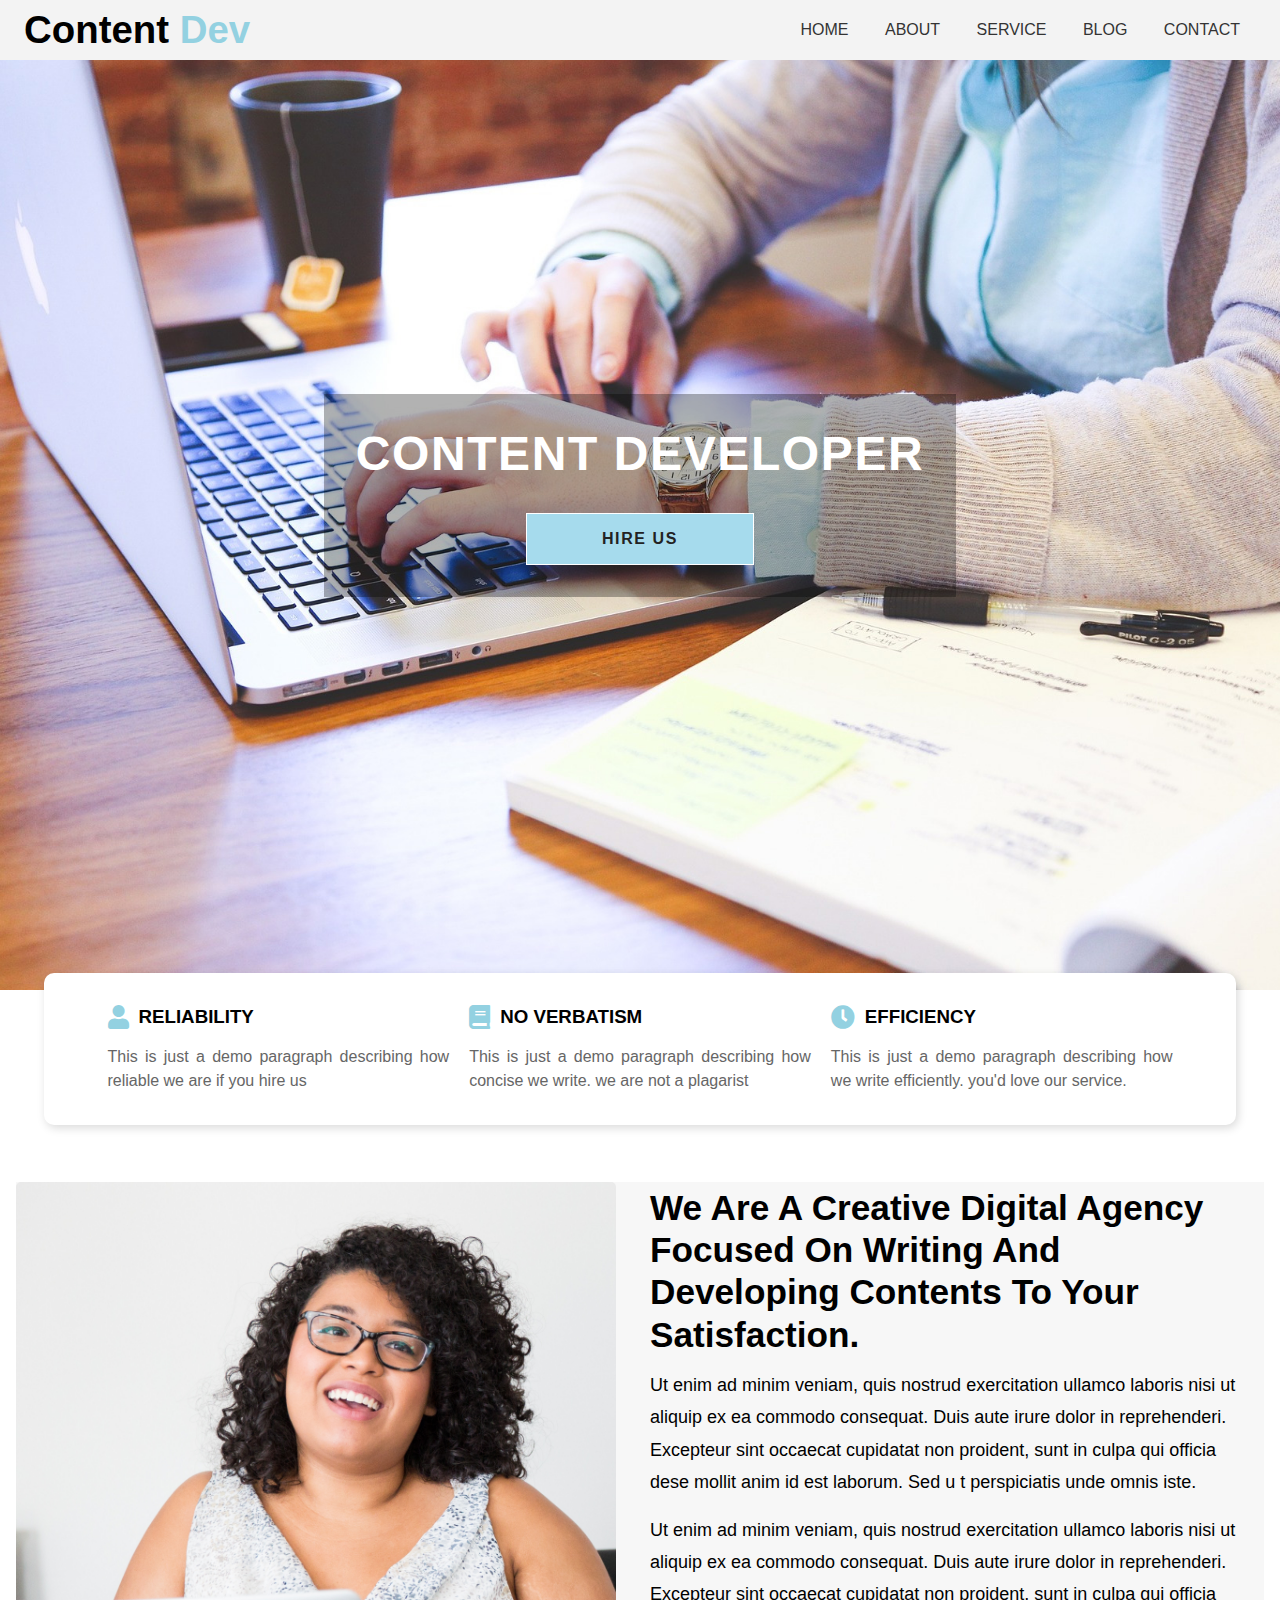
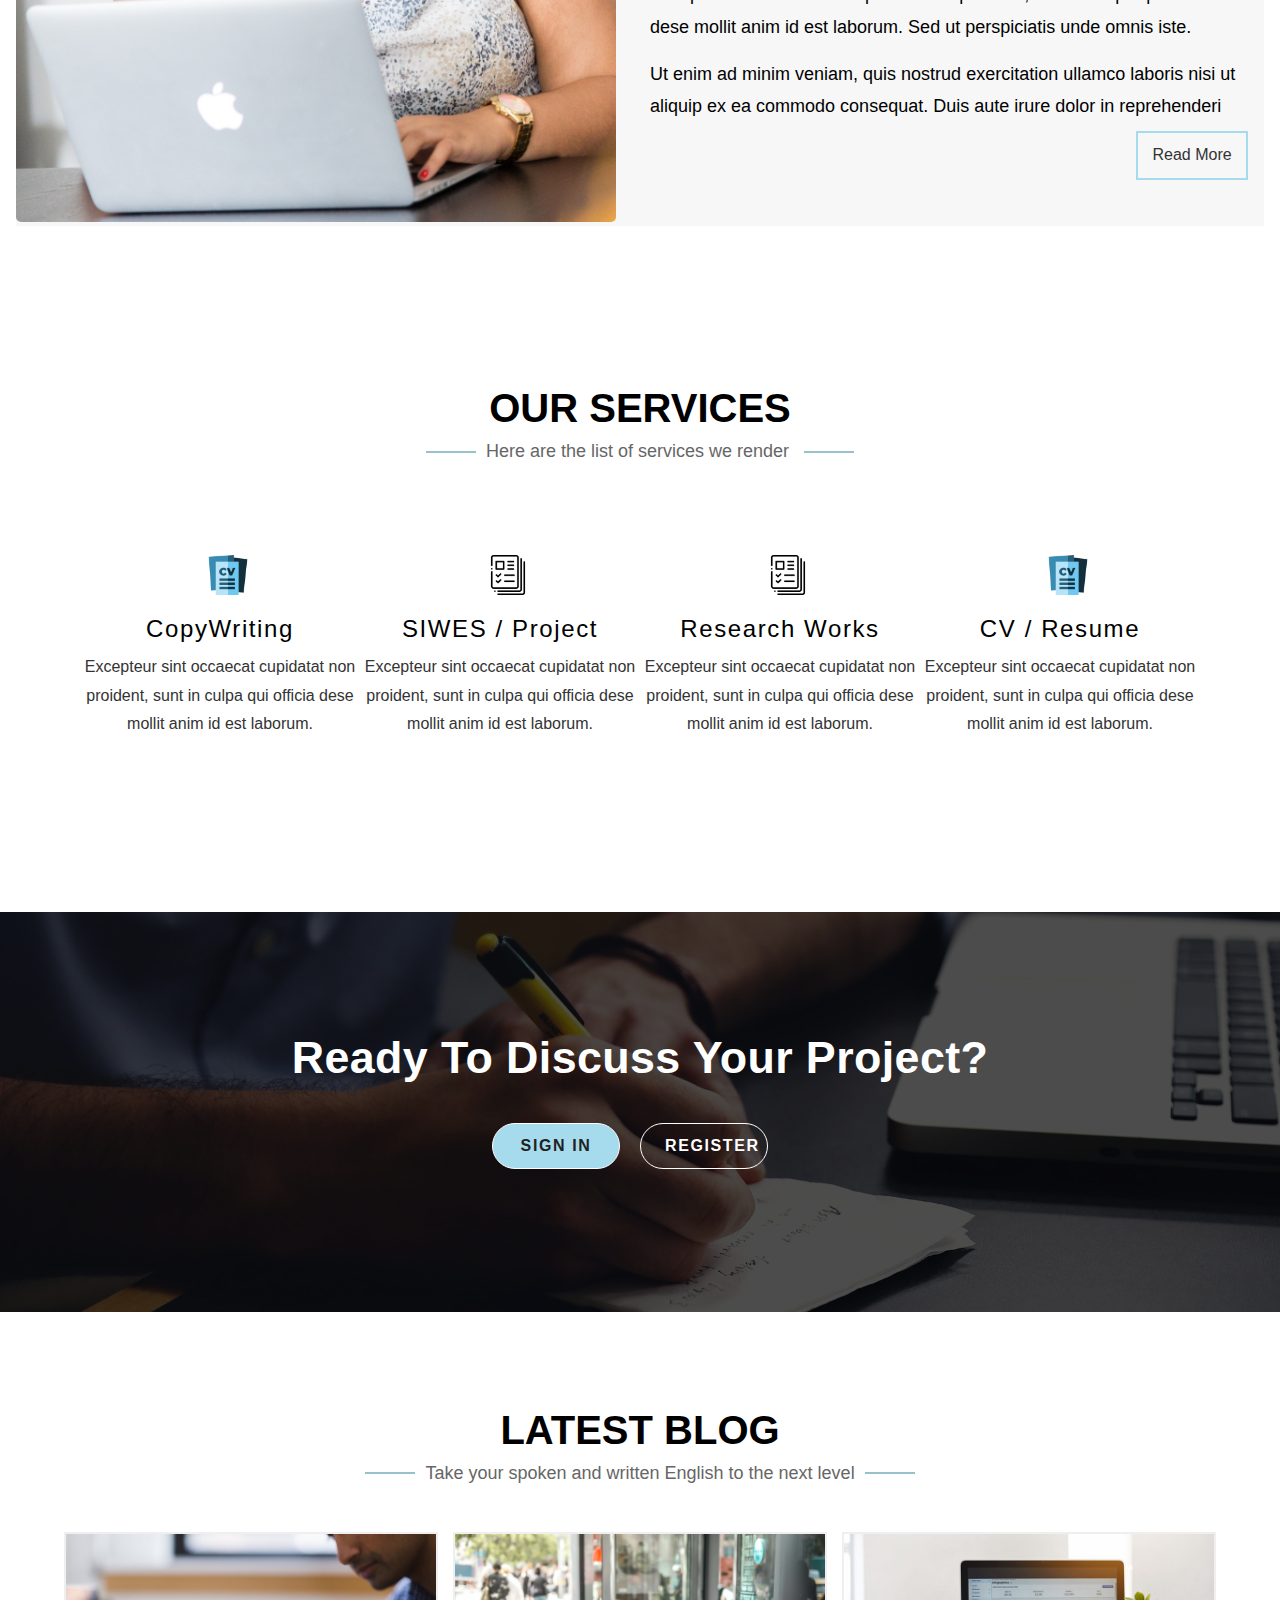
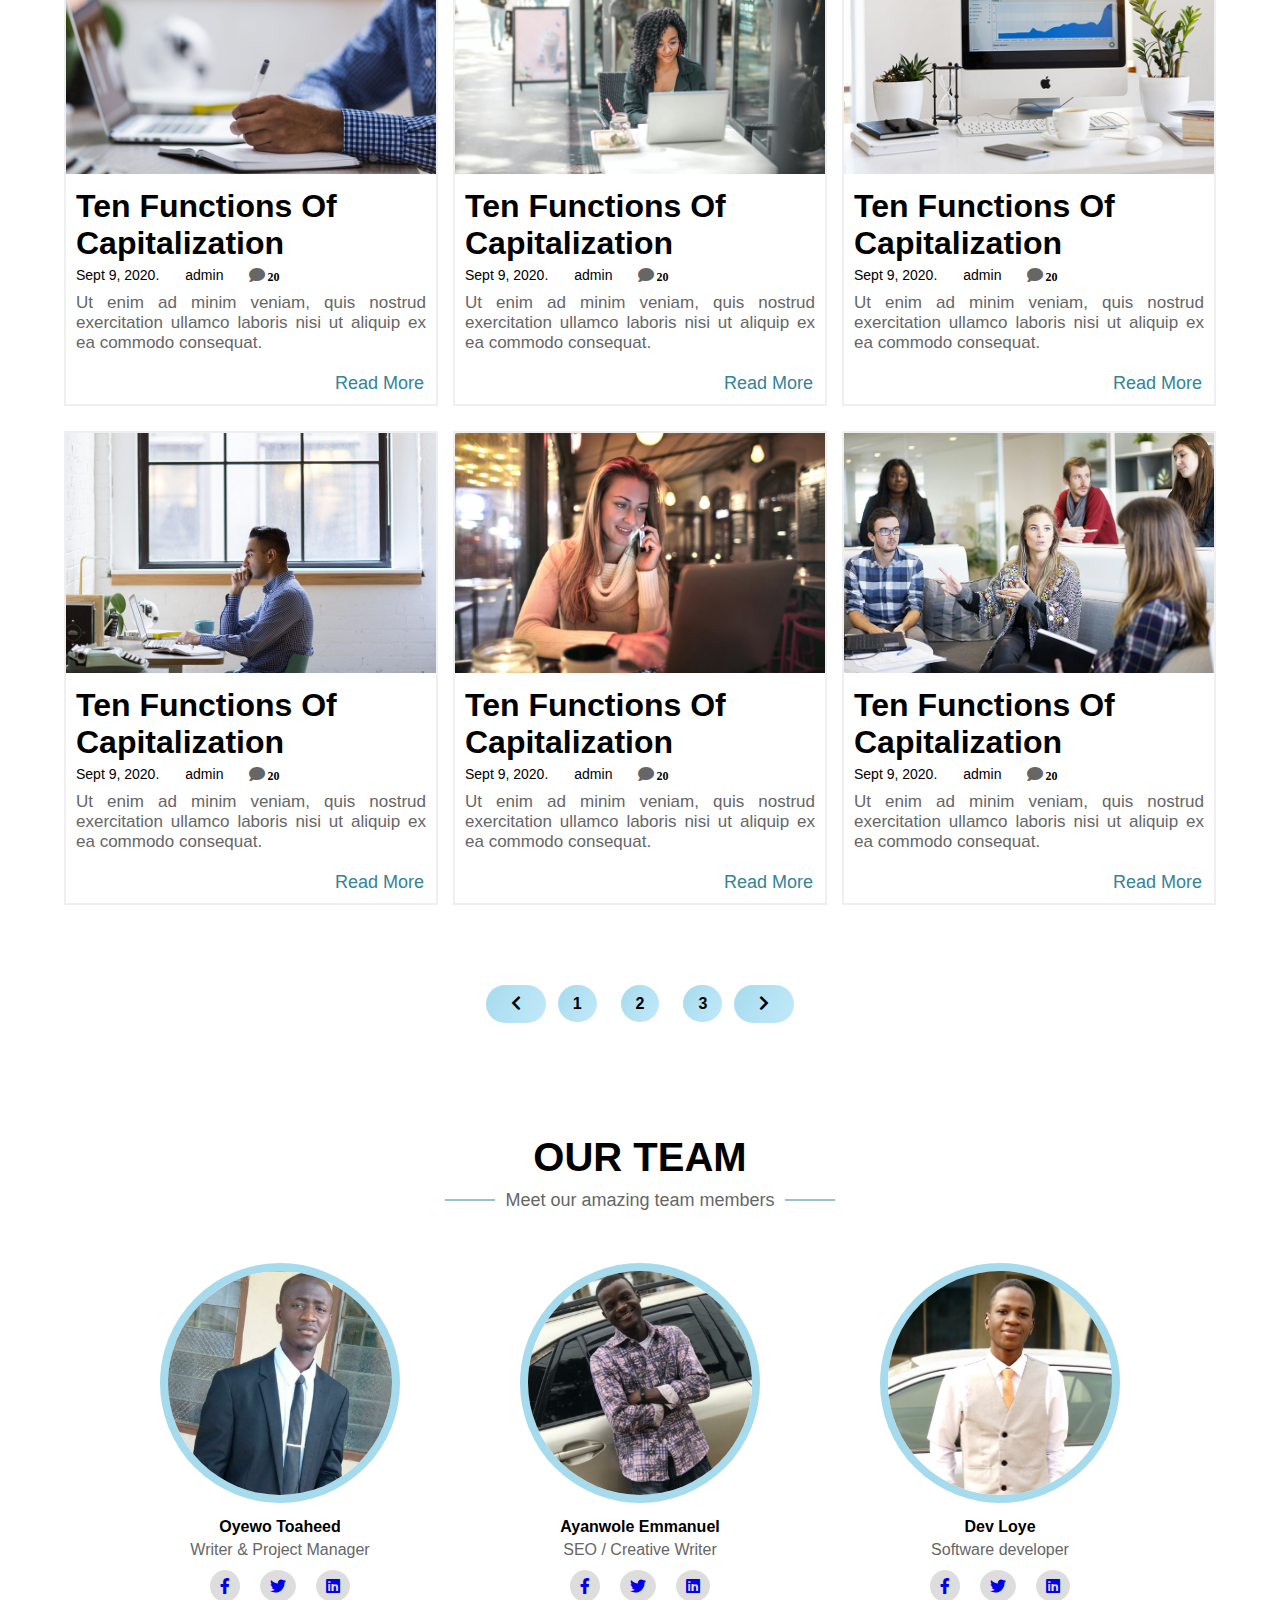
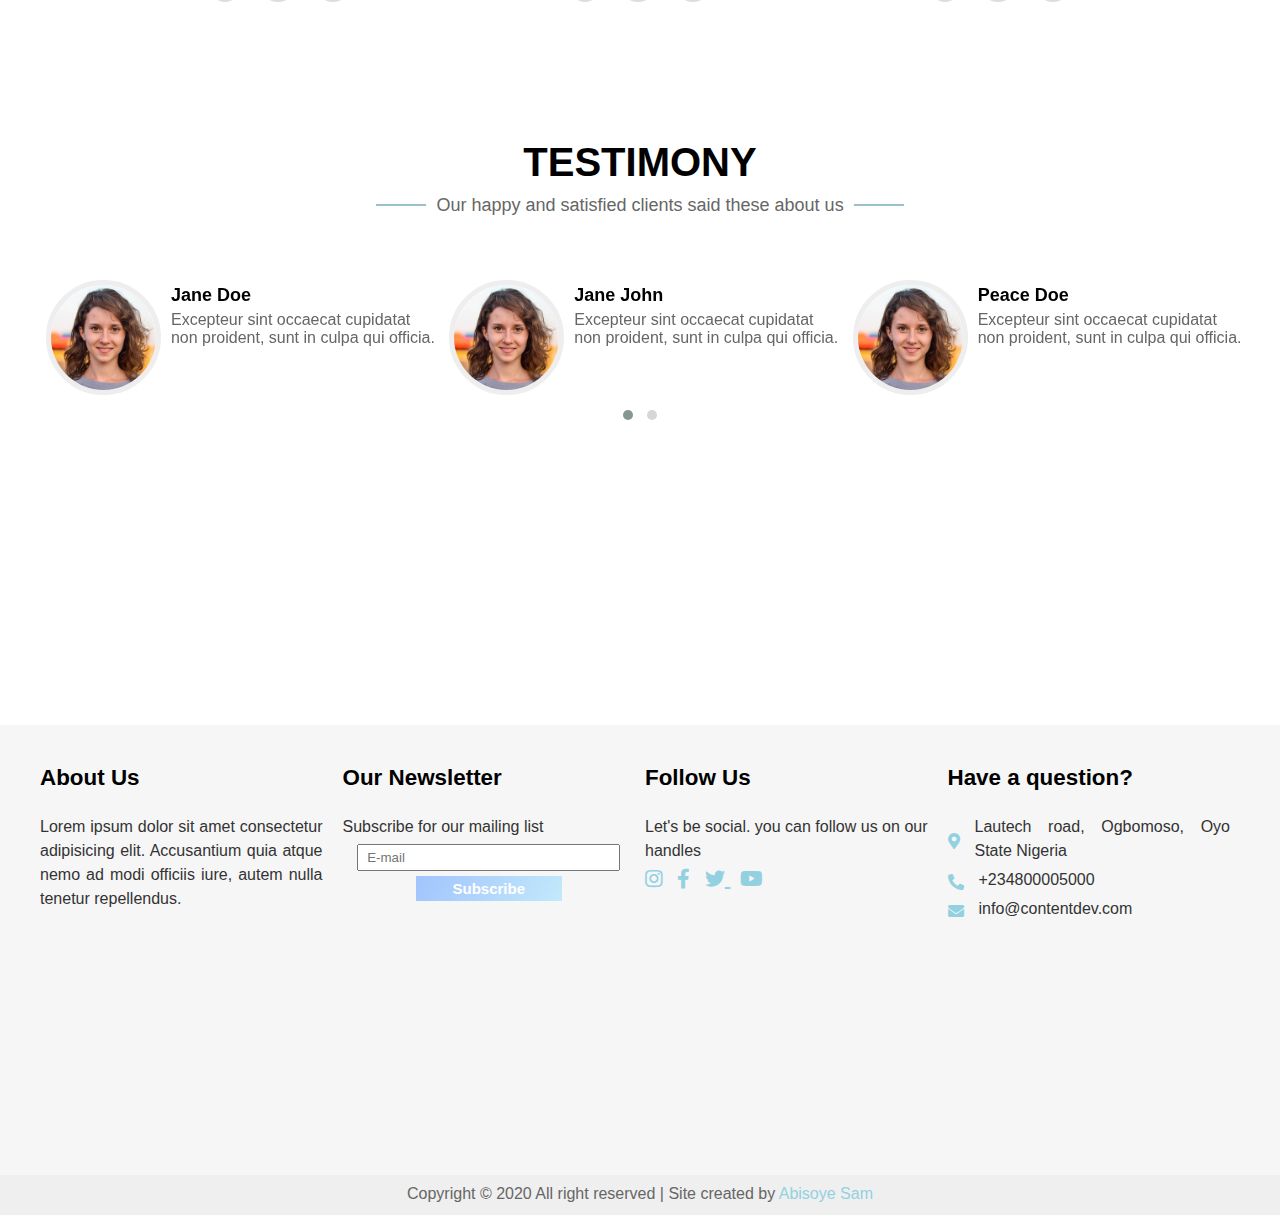
==== index.html @ 4d939073 "initial commit" ====
<!DOCTYPE html>
<html>
<head>
	<!-- meta tags -->
	<meta charset="utf-8">
	<meta name="viewport" content="width=device-width initial-scale=1.0, shrink-to-fit= no"> 
	
	<!-- font awesome -->
	<link rel="stylesheet" type="text/css" href="./css/all.min.css">
  
  <!-- owl carousel -->
  <link rel="stylesheet" href="./css/owl.carousel.min.css">
  <link rel="stylesheet" href="./css/owl.theme.default.min.css">

  <!-- animate on scroll -->
  <link rel="stylesheet" href="./css/aos.css">
	
	<!-- custom css -->
	<link rel="stylesheet" type="text/css" href="./css/style.css">

	<title>Content Dev | We write to your 
    satisfaction</title>
</head>

<body class="app">
  <!-- header -->
  <header class="main-header">
    <!-- Navbar -->
    <nav class="navbar">
      <div class="nav-brand">
        <a href=""><h1>Content <span>Dev</span></h1></a>
      </div>
      <div class="nav-lists">
        <ul>
          <li><a href="index.html">Home</a></li>
          <li><a href="about.html">About</a></li>
          <li><a href="service.html">Service</a></li>
          <li><a href="blog.html">Blog</a></li>
          <li><a href="contact.html">Contact</a></li>
        </ul>
      </div>
      <i class="fas fa-bars"></i>
    </nav>
    <!--Navbar ends --> 
    
    <!-- banner -->
    <div class="hero">
      <div class="banner">
        <h1 class="banner-title">Content 
          Developer</h1>
        <button class="banner-btn">Hire us</button>
      </div>
    </div>
    <!-- banner ends -->
  </header>
  
  <main class="site-main">
    <!-- brief about -->
    <section class="about">
      <div class="rely" id='about'>
        <div class="flex-row">
          <i class="fas fa-user"></i>
          <h3>reliability</h3>
        </div>
        <p>This is just a demo paragraph describing how 
          reliable we are if you hire us</p>
      </div>
      <div class="verbal" id='about'>
        <div class="flex-row">
          <i class="fas fa-book"></i>
          <h3>no verbatism</h3>
        </div>
        <p>This is just a demo paragraph describing how 
          concise we write. we are not a plagarist</p>
      </div>
      <div class="efficient" id='about'>
        <div class="flex-row">
          <i class="fas fa-clock"></i>
          <h3>efficiency</h3>
        </div>
        <p>This is just a demo paragraph describing how 
          we write efficiently. you'd love our service. 
        </p>
      </div>
    </section>
    
    <!-- site introduction -->
    <section class="intro">
      <div class="about-img">
        <img src="./img/lady.jpg" alt="">
      </div>
      <div class="about-us-text">
        <h2>we are a creative digital agency focused on 
          writing and developing contents to your 
          satisfaction.</h2>
        <p>Ut enim ad minim veniam, quis nostrud 
          exercitation ullamco laboris nisi ut aliquip 
          ex ea commodo consequat. Duis aute irure dolor 
          in reprehenderi. Excepteur sint occaecat 
          cupidatat non proident, sunt in culpa qui 
          officia dese mollit anim id est laborum. Sed u
          t perspiciatis unde omnis iste.</p>
        <p>Ut enim ad minim veniam, quis nostrud 
          exercitation ullamco laboris nisi ut aliquip 
          ex ea commodo consequat. Duis aute irure dolor 
          in reprehenderi. Excepteur sint occaecat 
          cupidatat non proident, sunt in culpa qui 
          officia dese mollit anim id est laborum. Sed 
          ut perspiciatis unde omnis iste.</p>
        <p>Ut enim ad minim veniam, quis nostrud 
          exercitation ullamco laboris nisi ut aliquip 
          ex ea commodo consequat. Duis aute irure dolor 
          in reprehenderi </p>
        <a href="#" class="btn">Read 
        More</a>
      </div>
    </section>
    
    <!-- services -->
    <section class="services">
      <div class="service-title">
        <h1>Our Services</h1>
        <p><span class="sub-title">Here are the list of 
          services we render</span></p>
      </div>
      <div class="container">
        <div class="service">
          <img src="./img/cv.png" alt="cv">
          <h3>CopyWriting</h3>
          <p>Excepteur sint occaecat cupidatat non 
            proident, sunt in culpa qui officia dese 
            mollit anim id est laborum.</p>
        </div>
        <div class="service">
          <img src="./img/profiles.png" alt="project">
          <h3>SIWES / Project</h3>
          <p>Excepteur sint occaecat cupidatat non 
            proident, sunt in culpa qui officia dese 
            mollit anim id est laborum.</p>
        </div>
        <div class="service">
          <img src="./img/profiles.png" alt="project">
          <h3>Research Works</h3>
          <p>Excepteur sint occaecat cupidatat non 
            proident, sunt in culpa qui officia dese 
            mollit anim id est laborum.</p>
        </div>
        <div class="service">
          <img src="./img/cv.png" alt="cv">
          <h3>CV / Resume</h3>
          <p>Excepteur sint occaecat cupidatat non 
            proident, sunt in culpa qui officia dese 
            mollit anim id est laborum.</p>
        </div>
      </div>
    </section>
    
    <!-- dashbord -->
    <section class="projects">
      <div class='project'>
        <h1>Ready to discuss your project?</h1>
        <div id="btns">
          <a class="banner-btn" href="#">Sign in</a>
          <a class="banner-btn" href="#">Register</a>
        </div>
      </div>
    </section>
    
     <!-- blog -->
    <section class="blogs">
      <div class="blog-title">
        <h1>Latest Blog</h1>
        <p><span class="sub-title">Take your spoken and 
          written English to the next level</span></p>
      </div>
      <div class="container">
        <div class="blog-post">
          <div class="img-container">
            <img src="./img/blog-2.jpg" alt="blog">
          </div>
          <div class="contents">
            <h1>Ten functions of Capitalization</h1>
            <div class="blog-info">
              <h3>Sept 9, 2020.</h3>
              <h3>admin</h3>
              <i class="fas fa-comment"><span>20</span>
              </i>
            </div>
            <p>Ut enim ad minim veniam, quis nostrud 
              exercitation ullamco laboris nisi ut 
              aliquip ex ea commodo consequat.</p>
            <a href="#">Read More</a>
          </div>
        </div>
        <div class="blog-post">
          <div class="img-container">
            <img src="./img/writer-1.jpg" alt="blog">
          </div>
          <div class="contents">
            <h1>Ten functions of Capitalization</h1>
            <div class="blog-info">
              <h3>Sept 9, 2020.</h3>
              <h3>admin</h3>
              <i class="fas fa-comment"><span>20</span>
              </i>
            </div>
            <p>Ut enim ad minim veniam, quis nostrud 
              exercitation ullamco laboris nisi ut 
              aliquip ex ea commodo consequat.</p>
            <a href="#">Read More</a>
          </div>
        </div>
        <div class="blog-post">
          <div class="img-container">
            <img src="./img/blog-3.jpg" alt="blog">
          </div>
          <div class="contents">
            <h1>Ten functions of Capitalization</h1>
            <div class="blog-info">
              <h3>Sept 9, 2020.</h3>
              <h3>admin</h3>
              <i class="fas fa-comment"><span>20</span>
              </i>
            </div>
            <p>Ut enim ad minim veniam, quis nostrud 
              exercitation ullamco laboris nisi ut 
              aliquip ex ea commodo consequat.</p>
            <a href="#">Read More</a>
          </div>
        </div>
        <div class="blog-post">
          <div class="img-container">
            <img src="./img/blog-1.jpg" alt="blog">
          </div>
          <div class="contents">
            <h1>Ten functions of Capitalization</h1>
            <div class="blog-info">
              <h3>Sept 9, 2020.</h3>
              <h3>admin</h3>
              <i class="fas fa-comment"><span>20</span>
              </i>
            </div>
            <p>Ut enim ad minim veniam, quis nostrud 
              exercitation ullamco laboris nisi ut 
              aliquip ex ea commodo consequat.</p>
            <a href="#">Read More</a>
          </div>
        </div>
        <div class="blog-post">
          <div class="img-container">
            <img src="./img/writer.jpg" alt="blog">   
          </div>
          <div class="contents">
            <h1>Ten functions of Capitalization</h1>
            <div class="blog-info">
              <h3>Sept 9, 2020.</h3>
              <h3>admin</h3>
              <i class="fas fa-comment"><span>20</span>
              </i>
            </div>
            <p>Ut enim ad minim veniam, quis nostrud 
              exercitation ullamco laboris nisi ut 
              aliquip ex ea commodo consequat.</p>
            <a href="#">Read More</a>
          </div>
        </div>
        <div class="blog-post">
          <div class="img-container">
            <img src="./img/blog-4.jpg" alt="blog">
          </div>
          <div class="contents">
            <h1>Ten functions of Capitalization</h1>
            <div class="blog-info">
              <h3>Sept 9, 2020.</h3>
              <h3>admin</h3>
              <i class="fas fa-comment"><span>20</span>
              </i>
            </div>
            <p>Ut enim ad minim veniam, quis nostrud 
              exercitation ullamco laboris nisi ut 
              aliquip ex ea commodo consequat.</p>
            <a href="#">Read More</a>
          </div>
        </div>
      </div>
      <div class="pagination">
        <a href="#"><i class="fas fa-chevron-left"></i>
        </a>
        <ul>
          <li><a href="#" class="pages">1</a></li>
          <li><a href="#" class="pages">2</a></li>
          <li><a href="#" class="pages">3</a></li>
        </ul>
        <a href="#"><i class="fas fa-chevron-right"></i>
        </a>
      </div>
    </section>
    
    <!-- Our team -->
    <section class="teams">
      <div class="team-title">
        <h1>Our team</h1>
        <p><span class="sub-title">Meet our amazing team 
          members </span></p>
      </div>
      <div class="container">
        <div class="team-member">
          <img src="./img/tyy.jpg">
          <h4>Oyewo Toaheed</h4>
          <p>Writer & Project Manager</p>
          <div class="social">
            <a href="#"><i class="fab fa-facebook-f">
              </i></a>
            <a href="#"><i class="fab fa-twitter"></i>
            </a>
            <a href="#"><i class="fab fa-linkedin"></i>
            </a>
          </div>
        </div>
        <div class="team-member">
          <img src="./img/emma.jpg">
          <h4>Ayanwole Emmanuel</h4>
          <p>SEO / Creative Writer</p>
          <div class="social">
            <a href="#"><i class="fab fa-facebook-f">
              </i></a>
            <a href="#"><i class="fab fa-twitter"></i>
            </a>
            <a href="#"><i class="fab fa-linkedin"></i>
            </a>
          </div>
        </div>
        <div class="team-member">
          <img src="./img/loye.jpg">
          <h4>Dev Loye</h4>
          <p>Software developer</p>
          <div class="social">
            <a href="#"><i class="fab fa-facebook-f">
              </i></a>
            <a href="#"><i class="fab fa-twitter"></i>
            </a>
            <a href="#"><i class="fab fa-linkedin"></i>
            </a>
          </div>
        </div>
      </div>
    </section>
    
    <!-- client testimony -->
    <section class="client">
      <div class="testimony-title">
        <h1>Testimony</h1>
        <p><span class="sub-title">Our happy and satisfied clients 
          said these about us</span></p>
      </div>
      <div class="owl-carousel owl-theme container">
        <div class="testimony">
          <img src="./img/1.jpg" alt="client">
          <div class="remark">
            <h5>Jane Doe</h5>
            <p>Excepteur sint occaecat cupidatat non proident, sunt 
              in culpa qui officia.
            </p>
          </div>
        </div>
        <div class="testimony">
          <img src="./img/1.jpg" alt="client">
          <div class="remark">
            <h5>Jane John</h5>
            <p>Excepteur sint occaecat cupidatat non proident, sunt 
              in culpa qui officia.
            </p>
          </div>
        </div>
        <div class="testimony">
          <img src="./img/1.jpg" alt="client">
          <div class="remark">
            <h5>Peace Doe</h5>
            <p>Excepteur sint occaecat cupidatat non proident, sunt 
              in culpa qui officia.
            </p>
          </div>
        </div>
        <div class="testimony">
          <img src="./img/2.jpg" alt="client">
          <div class="remark">
            <h5>John Doe</h5>
            <p>Excepteur sint occaecat cupidatat non proident, sunt 
              in culpa qui officia.
            </p>
          </div>
        </div>
        <div class="testimony">
          <img src="./img/3.jpg" alt="client">
          <div class="remark">
            <h5>Anna Doe</h5>
            <p>Excepteur sint occaecat cupidatat non proident, sunt 
              in culpa qui officia.
            </p>
          </div>
        </div>
      </div>
    </section> 
  </main>
  
   <!-- footer -->
    <footer class="footer">
      <div class="container">
        <div class="about-us">
          <h4>About Us</h4>
          <p>Lorem ipsum dolor sit amet consectetur adipisicing 
            elit. Accusantium quia atque nemo ad modi officiis iure, 
            autem nulla tenetur repellendus.</p>
        </div>
        <div class="newsletter">
          <h4>Our Newsletter</h4>
          <p>Subscribe for our mailing list</p>
          <div class="form-group">
            <input type="email" placeholder="E-mail">
            <input type="submit" value="subscribe">
          </div>
        </div>
        <div class="follow">
          <h4>Follow Us</h4>
          <p>Let's be social. you can follow us on our handles</p>
          <div class="social-icons">
            <a href="#"><i class="fab fa-instagram">
              </i></a>
            <a href="#"><i class="fab fa-facebook-f">
              </i></a>
            <a href="#"><i class="fab fa-twitter"></i>
            </a>
            <a href="#"><i class="fab fa-youtube">
              </i></a>
          </div>
        </div>
        <div class="contact">
          <h4>Have a question?</h4>
          <div class="address">
            <i class="fas fa-map-marker-alt"></i>
            <p>Lautech road, Ogbomoso, Oyo State Nigeria</p>
          </div>
          <div class="address">
            <i class="fas fa-phone-alt"></i>
            <p>+234800005000</p>
          </div>
          <div class="address">
            <i class="fas fa-envelope"></i>
            <p>info@contentdev.com</p>
          </div>
        </div>
      </div>
      <div class="footer-note">
        <p>Copyright &copy 2020 All right reserved | Site created by 
          <a href="#">Abisoye Sam</a></p>
      </div>
    </footer>
  
  <!-- Jquery Library file -->
   <script src="./js/Jquery3.4.1.min.js"></script>
  
  <!-- carousel js -->
  <script src="./js/owl.carousel.min.js"></script>
  
  <!-- AOS js -->
   <script src="./js/aos.js"></script>
  
	<!-- custom js -->
  <script src='./js/main.js'></script>
</body>
</html>
---- css/style.css ----
/*import fonts*/
@import url("./fonts.css");
  
* {
  padding: 0;
  margin: 0;
  box-sizing: border-box;
}

body {
  font-family: Lato, sans-serif;
  overflow-x: hidden;
}

/* hide scroll bar for chrome, opera, safari */
.app::-webkit-scrollbar {
  display: none;
}

/* hide scroll bar for IE Edge and Firefox */
.app {
  scrollbar-width: none;
}

/* navigation */
.navbar {
  position: fixed;
  top: 0;
  display: flex;
  justify-content: space-between;
  align-items: center;
  height: 60px;
  width: 100%;
  background: #f3f3f3;
  z-index: 99;
}

.navbar .nav-brand {
  padding-left: 1.5rem;
  font-size: 1.2rem;
}

.navbar .nav-brand a {
  color: inherit;
  text-decoration: none;
}

.navbar .nav-brand span {
  color: #93d1e1;
}

.navbar .nav-lists {
  padding-right: 1.5rem
}

.navbar .nav-lists li {
  display: inline-flex;
  color: #666;
}

.navbar .nav-lists a {
  display: inline-block;
  color: #333;
  text-decoration: none;
  padding: 10px 16px;
  text-transform: uppercase;
  font-weight: 500;
  transition: all .2s .09s linear;
}

.navbar .nav-lists a:hover {
  padding-bottom: 3px;
  border-bottom: 3px solid #93d1e1;
  color: #000;
}

.fa-bars {
  display: none;
}

@media (min-width: 320px) and (max-width: 768px) {
  .nav-lists {
    display: none;
  }
  .fa-bars {
    display: flex;
    padding-right: 1.2rem;
    font-size: 1.5rem;
    cursor: pointer;
  }
}
/* banner */
.hero {
  display: flex;
  width: 100vw;
  height: 110vh;
  background: url('../img/about-1.jpg') no-repeat center 
    center/cover;
  justify-content: center;
  align-items: center;
  position: relative;
}

.banner {
  display: flex;
  flex-direction: column;
  align-items: center;
  text-align: center;
  background: rgba(0,0,0,0.3);
  color: #fff;
  padding: 2rem
}

.banner-title{
  text-transform: uppercase;
  font-size: 3rem;
  font-weight: bolder;
  letter-spacing: 0.1rem;
  margin-bottom: 2rem;
}

.banner-btn {
  padding: 1rem 3rem;
  text-transform: uppercase;
  font-size: 1rem;
  font-weight: 600;
  letter-spacing: 0.1rem;
  background: #a6dbed;
  color: #222;
  border: 1px solid #fff;
  outline: none;
  transition: all .3s linear;
  cursor: pointer;
  width: 40%;
}

.banner-btn:hover {
  background: transparent;
  color: #fff;
  border: 1px solid #fff;
}

@media (max-width: 600px) {
  .hero {
    height: 90vh;
  }

  .banner-title {
    font-size: 2rem;
  }

  .banner-btn {
    padding: .8rem 1rem;
    font-size: .8rem;
  }
}

/* about */
.site-main .about {
  display: grid;
  grid-template-columns: repeat(3, 1fr);
  grid-gap: 20px;
  place-items: center;
  background: #fff;
  padding: 2rem 5vw;
  position: absolute;
  bottom: -25%;
  border-radius: 10px;
  margin: 0 3.4vw;
  box-shadow: 2px 3px 10px rgba(0,0,0,0.15);
}

.about .flex-row {
  display: flex;
  flex-wrap: wrap;
  align-items: center;
  margin-bottom: 1rem;
  text-transform: uppercase;
}

.about .flex-row > i {
  font-size: 1.5rem;
  margin-right: 10px;
  color: #93d1e1;
}

.about p {
  color: #666;
  line-height: 1.5;
  text-align: justify;
}

@media (max-width: 600px) {
  .site-main .about {
    grid-template-columns: 1fr;
    bottom: -45%;
  }

  .about #about {
    padding-bottom: 5px;
    border-bottom: 1px solid #ddd;
  }

  .about #about:last-child  {
    border: none;
  }

  .flex-row {
    justify-content: center;
  }

  .flex-row h3 {
    font-size: 14px;
  }

  .flex-row i {
    display: none;
  }
}

/* introduction */
.site-main .intro {
  display: grid;
  grid-template-columns: repeat(2, 1fr);
  grid-gap: 10px;
  margin: 0 1rem;
  margin-top: 12rem;
  background: #f7f7f7;
}

.intro .about-img img {
  width: 97%;
  height: 640px;
  object-fit: cover;
  border-radius: 5px;
}

.intro .about-us-text {
  line-height: 1.8;
  margin: 0;
  padding: 0;
}

.intro .about-us-text h2 {
  font-size: 2.2rem;
  text-transform: capitalize;
  line-height: 1.2;
  font-weight: bold;
  text-align: left;
  margin-bottom: 8px;
  padding: 5px;
}

.intro .about-us-text p {
  font-size: 18px;
  margin-bottom: 15px;
  padding: 0 5px;
}

.intro a {
  text-decoration: none;
  color: #333;
}

.intro .btn {
  padding: .5rem .9rem;
  border: 2px solid #a6dbed;
  position: absolute;
  bottom: -55rem;
  right: 2rem;
  transition: .3s ease;
}

.intro .btn:hover {
  color: #fff;
  background: #a6dbed;
  box-shadow: 1px 4px 10px rgba(0,0,0, 0.3);
  border: 2px solid #f2f2f241;
}

@media (max-width: 600px) {
  .site-main .intro {
    grid-template-columns: 1fr;
    margin-top: 30rem;
  }

  .intro .about-img img {
    width: 100%;
    border-radius: 10px;
  }

  .intro .about-us-text{
    padding-bottom: 2rem;
  }

  .intro .about-us-text h2 {
    font-size: 1.5rem;
  }
  
  .intro .about-us-text p {
    font-size: 15px;
  }

  .intro .btn {
    bottom: -212%;
    padding: .3rem .8rem;
  }
}

/* services */
.service-title {
  display: flex;
  flex-direction: column;
  justify-content: center;
  align-items: center;
  margin-top: 10rem;
}

.service-title > h1 {
  font-size: 2.5rem;
  text-transform: uppercase;
  margin-bottom: 10px;
}

.service-title > p {
  font-size: 18px;
  color: #666;
  position: relative;
  padding-right: 5px;
  margin-bottom: 2rem;
}

.service-title .sub-title:before {
  content: '';
  width: 50px;
  height: 1px;
  background: #348396;
  position: absolute;
  transform: translateY(-50%);
  left: -60px;
  top: 50%;
}

.service-title .sub-title:after {
  content: '';
  width: 50px;
  height: 1px;
  background: #348396;
  position: absolute;
  transform: translateY(-50%);
  right: -60px;
  top: 50%;
}

.services .container {
  display: flex;
  padding: .8rem 5rem;
  margin-top: 3rem;
}

.services .container > .service img {
  justify-items: center;
  width: 40px;
  height: 40px;
  margin-left: 8rem;
  margin-bottom: 1rem;
}

.services .container > .service h3 {
  font-weight: 500;
  text-align: center;
  margin-bottom: 10px;
  text-transform: capitalize;
  font-size: 24px;
  letter-spacing: 0.1rem
}

.services .container > .service p {
  text-align: center;
  color: #333;
  line-height: 1.8;
  margin-bottom: 10rem;
}

/* projects */
.projects {
  background:#000 url('../img/hero.jpg') center center/cover;
  width: 100%;
  height: 400px;
  margin-bottom: 3rem;
}

.projects .project {
  background-color: rgba(0,0,0, 0.7);
  height: 100%;
}

.project h1 {
  color: #fff;
  font-size: 2.8rem;
  font-weight: bold;
  text-align: center;
  text-transform: capitalize;
  letter-spacing: 0.4px;
  transform: translateY(120px)
}

.project a {
  text-decoration: none;
}

.project > div {
  display: flex;
  justify-content: center;
}

.project > div a:nth-child(even) {
  background: transparent;
  color: #fff;
}

.project .banner-btn {
  display: inline-block;
  border-radius: 999px;
  border: 1.5px solid #fff;
  margin-right: 20px;
  padding: .8rem 1.5rem;
  transform: translateY(160px);
  width: 10%;
  text-align: center;
}

/* blog */
.blog-title {
  display: flex;
  flex-direction: column;
  justify-content: center;
  align-items: center;
  margin-top: 6rem;
}

.blog-title > h1 {
  font-size: 2.5rem;
  text-transform: uppercase;
  margin-bottom: 10px;
}

.blog-title > p {
  font-size: 18px;
  color: #666;
  position: relative;
  margin-bottom: 2rem;
}

.blog-title .sub-title:before {
  content: '';
  width: 50px;
  height: 1px;
  background: #348396;
  position: absolute;
  transform: translateY(-50%);
  left: -60px;
  top: 50%;
}

.blog-title .sub-title:after {
  content: '';
  width: 50px;
  height: 1px;
  background: #348396;
  position: absolute;
  transform: translateY(-50%);
  right: -60px;
  top: 50%;
}

.blogs .container {
  display: grid;
  grid-template-columns: repeat(3, 1fr);
  grid-gap: 25px 15px;
  padding: 1rem 4rem;
}

.blogs .container .blog-post {
  height: 100%;
  width: 100%;
  border: 2px solid #efefef;
  transition: box-shadow .3s linear;
}

.blogs .container .blog-post:hover {
  box-shadow: 3px 5px 15px 6px rgba(0,0,0,0.15);
}

.blogs .container .img-container {
  width: 100%;
  overflow: hidden;
}

.container .blog-post img {
  height: 240px;
  width: 100%;
  object-fit: cover;
  transition: transform .5s ease;
  transform: scale(1)
}

.container .blog-post img:hover {
  cursor: pointer;
  transform: scale(1.2);
}

.container .blog-post > .contents {
  padding: 10px;
}

.container .blog-post > .contents h1 {
  font-weight: 600;
  padding-bottom: 5px;
  text-transform: capitalize
}

.container .blog-post > .contents h1:hover {
  color: #348396;
  cursor: pointer
}

.container .blog-post > .contents .blog-info {
  display: flex;
  align-items: center
}

.container .blog-post > .contents .blog-info h3 {
  font-weight: normal;
  margin-right: 26px;
  font-size: 14px;
}
.container .blog-post > .contents i {
  color: #666;
}

.container .blog-post > .contents i span {
  font-size: 12px;
  color: #000;
  padding-left: 2px;
}

.container .blog-post > .contents p {
  padding: 10px 0;
  color: #666;
  text-align: justify;
  font-size: 17px
}

.container .blog-post > .contents a {
  float: right;
  padding: 10px 2px;
  padding-bottom: 10px;
  text-decoration: none;
  color: #348396;
  font-size: 18px;
}

.container .blog-post > .contents a:hover {
 text-decoration: underline;
}

.pagination {
  display: flex;
  justify-content: center;
  align-items: center;
  margin: 4rem 0
}

.pagination ul {
  display: flex;
}

.pagination li {
  margin: 0 12px;
  list-style: none;
}

.pagination a {
  color: #000;
  font-weight: bold;
  text-decoration: none;
  padding: 10px 15px;
  background: linear-gradient(120deg, #a6dbed 0%, #c2e9fb 100%);
  border-radius: 999px;
}

.pagination a:hover {
  color: #fff;
  box-shadow: 3px 3px 5px rgba(0,0,0, 0.2);
}

.pagination a > i {
  margin: 0 10px;
}

/* our team */
.team-title {
  display: flex;
  flex-direction: column;
  justify-content: center;
  align-items: center;
  margin-top: 7rem;
}

.team-title > h1 {
  font-size: 2.5rem;
  text-transform: uppercase;
  margin-bottom: 10px;
}

.team-title > p {
  font-size: 18px;
  color: #666;
  position: relative;
  margin-bottom: 2rem;
}

.team-title .sub-title:before {
  content: '';
  width: 50px;
  height: 1px;
  background: #348396;
  position: absolute;
  transform: translateY(-50%);
  left: -60px;
  top: 50%;
}

.team-title .sub-title:after {
  content: '';
  width: 50px;
  height: 1px;
  background: #348396;
  position: absolute;
  transform: translateY(-50%);
  right: -60px;
  top: 50%;
}

.teams > .container {
  display: flex;
  justify-content: center;
  width: 100%;
  margin-bottom: 3rem;
}

.teams > .container .team-member{
  display: flex;
  flex-direction: column;
  justify-content: space-evenly;
  padding: 20px 60px;
}

.teams > .container .team-member img {
  width: 240px;
  height: 240px;
  border-radius: 50%;
  border: 8px solid #a6dbed; 
}

.teams > .container .team-member h4 {
  text-align: center;
  padding: 5px;
  margin-top: 10px;
}

.teams > .container .team-member p{
  text-align: center;
  color: #666;
  padding-bottom: 5px;
}

.teams > .container .team-member .social {
  display: flex;
  justify-content: center;
}

.teams > .container .team-member .social a {
  padding: 6px 10px;
}

.teams .container .team-member i {
  background: #ddd;
  padding: 8px 10px;
  border-radius: 50%;
}

.teams .container .team-member i:hover {
  color: #fff;
}

/* client testimony */
section.client {
  height: 65vh;
}

.testimony-title {
  display: flex;
  flex-direction: column;
  justify-content: center;
  align-items: center;
  margin-top: 7rem;
  margin-bottom: 2rem;
}

.testimony-title > h1 {
  font-size: 2.5rem;
  text-transform: uppercase;
  margin-bottom: 10px;
}

.testimony-title > p {
  font-size: 18px;
  color: #666;
  position: relative;
  margin-bottom: 2rem;
}

.testimony-title .sub-title:before {
  content: '';
  width: 50px;
  height: 1px;
  background: #348396;
  position: absolute;
  transform: translateY(-50%);
  left: -60px;
  top: 50%;
}

.testimony-title .sub-title:after {
  content: '';
  width: 50px;
  height: 1px;
  background: #348396;
  position: absolute;
  transform: translateY(-50%);
  right: -60px;
  top: 50%;
}

.client .container {
  max-width: 1200px;
  margin: .5rem auto;
  margin-bottom: 7rem;
}

.testimony {
  display: grid;
  grid-template-columns: 30% 70%;
  grid-gap: 10px;
  margin: 0 5px;
}

.testimony > img {
  height: 120px
  width: 50%;
  border: 5px solid #eee;
  border-radius: 70%
}

.testimony .remark {
  padding-top: 5px;
}

.testimony .remark h5 {
  font-size: 18px;
  margin-bottom: 5px;
}

.testimony .remark p {
  color: #666;
  text-align: left;
}

/* footer */
.footer .container {
  background-color: #f6f6f6;
  height: 50vh;
  display: grid;
  grid-template-columns: repeat(4, 1fr);
  grid-gap: 10px;
  padding: 2.5rem;
}

.footer .container h4 {
  margin-bottom: 1.5rem;
  font-size: 1.4em;
}

.footer .container p {
  line-height: 1.5;
  color: #333;
  text-align: justify;
  margin-bottom: 5px;
  padding-right: 10px;
}

.footer .container input {
  display: flex;
  justify-self: center;
  align-items: center;
  padding: 4px 8px;
  margin-bottom: 5px;
  width: 90%
}

.footer .container input[type="submit"] {
  text-transform: capitalize;
  font-size: 15px;
  font-weight: bold;
  color: #fff;
  background: linear-gradient(120deg, #a1c4fd 0%, #c2e9fb 100%);
  border: none;
  outline: none;
  cursor: pointer;
  width: 50%;
}

.footer .container .address {
  display: flex;
  align-items: center;
  color: #888
}

.footer .container .address i {
  color: #93d1e1;
  margin-right: 15px;
  align-self: center;
}

.footer .container .social-icons a {
  color: #93d1e1;
  padding: 6px 0;
  padding-right: 10px;
  font-size: 1.25em;
}

.footer .container .social-icons a:hover {
  color: #051441;
}

.footer .footer-note {
  background: #efefef;
  height: 40px;
}

.footer .footer-note p {
  text-align: center;
  padding: 10px;
  color: #666;
}

.footer .footer-note a {
  text-decoration: none;
  color: #93d1e1;
}

.footer .footer-note a:hover {
  color: #000;
}
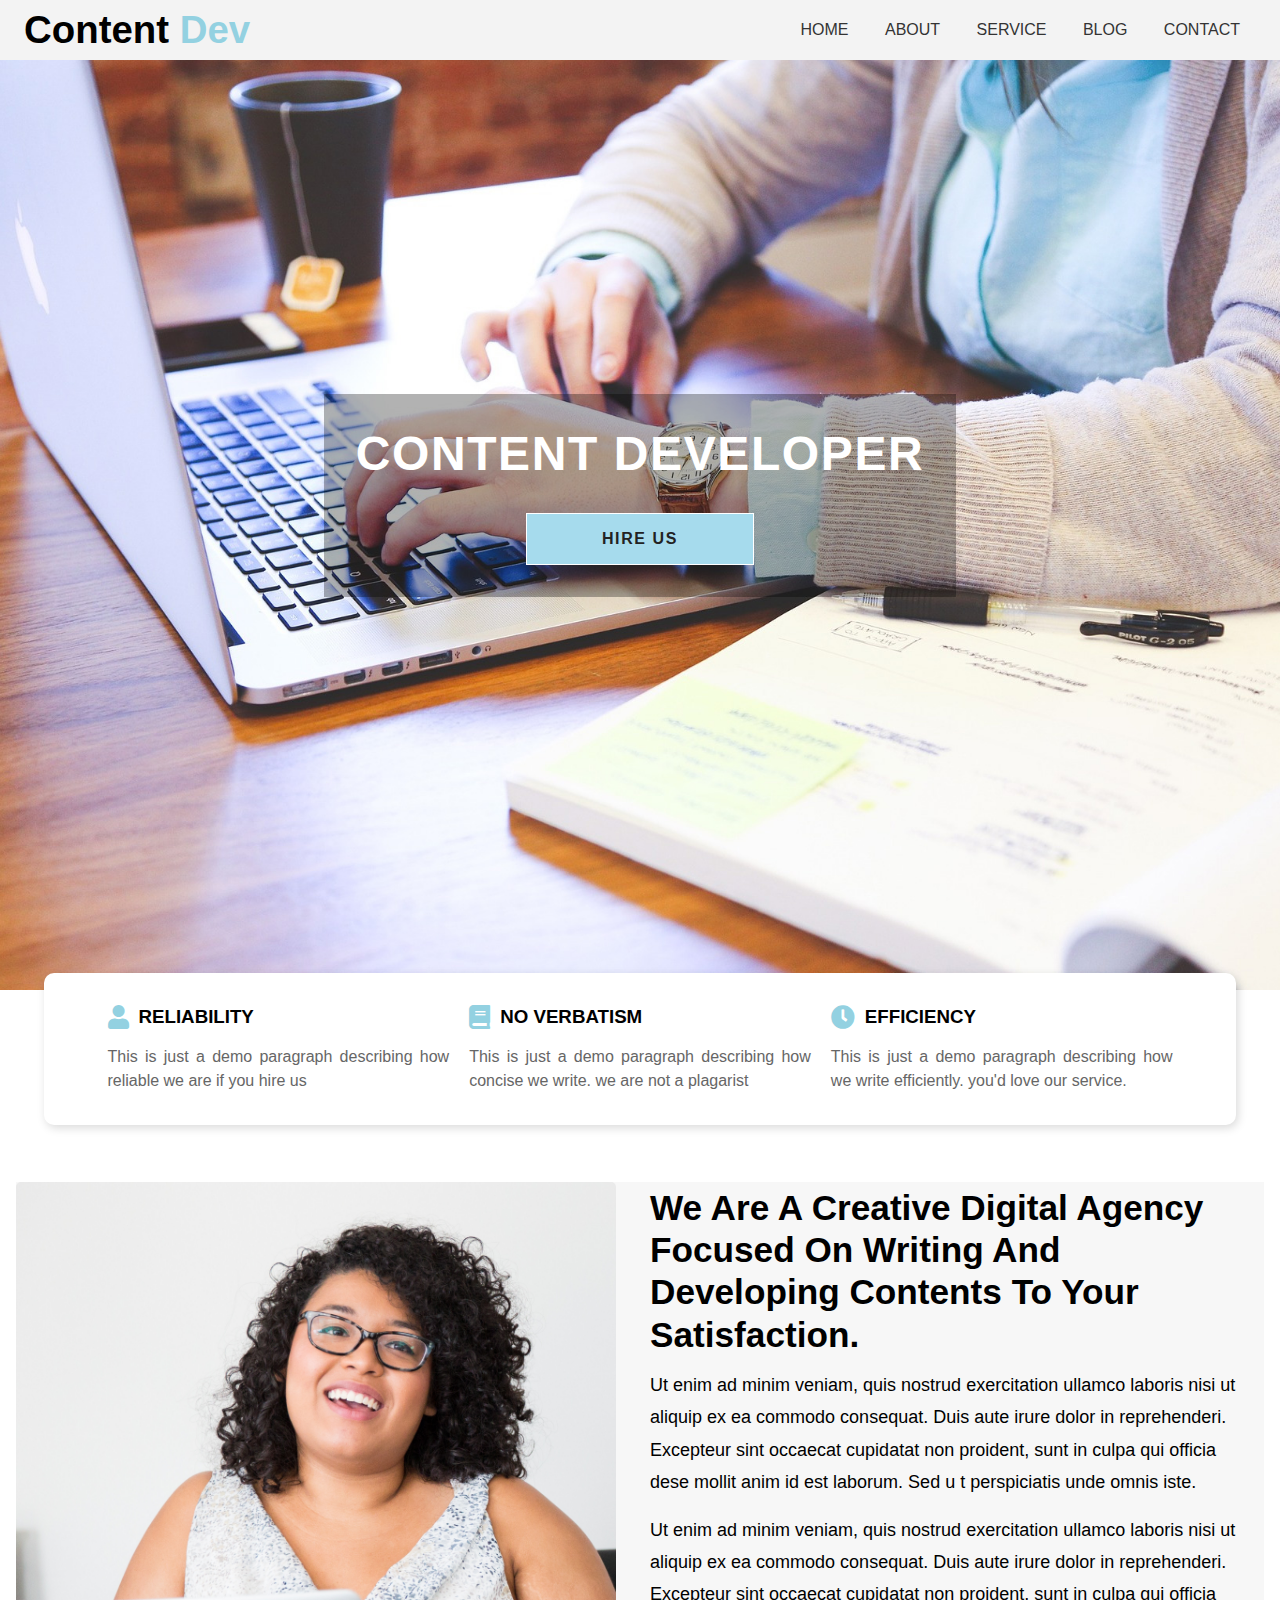
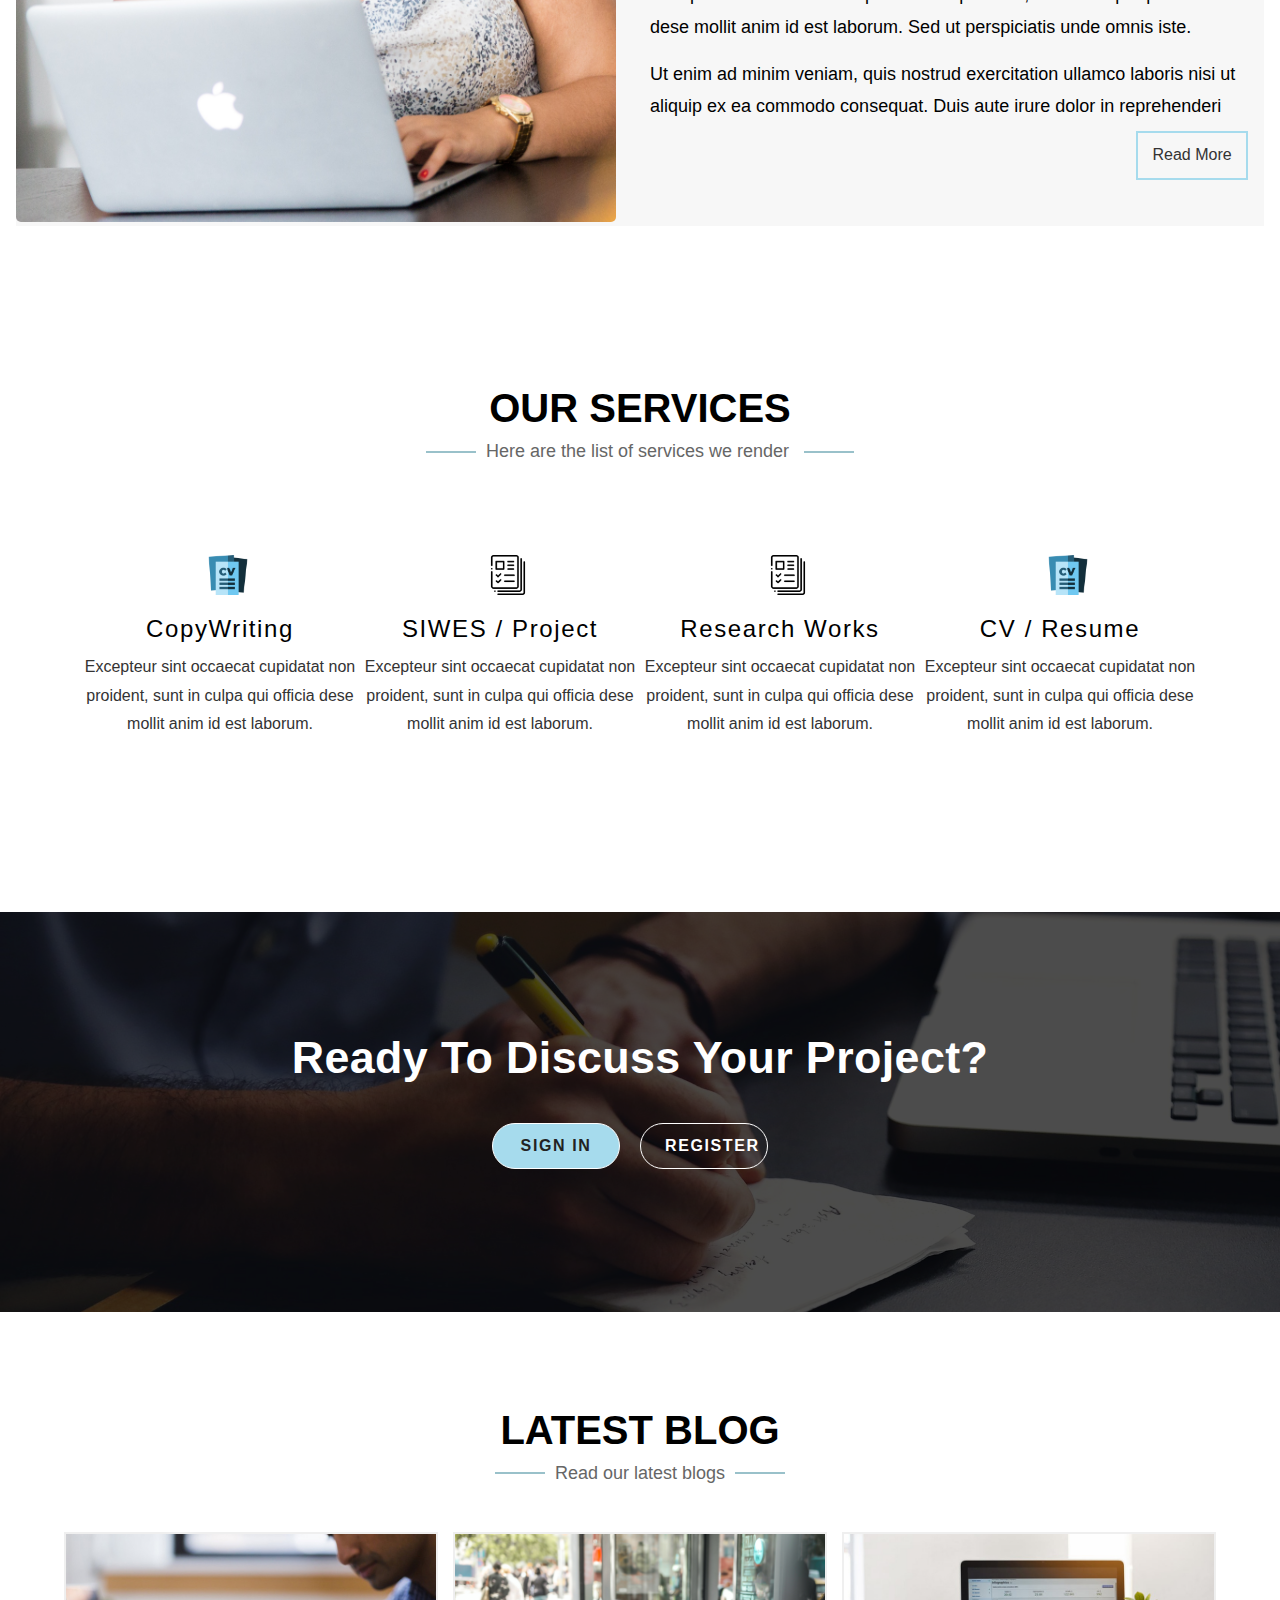
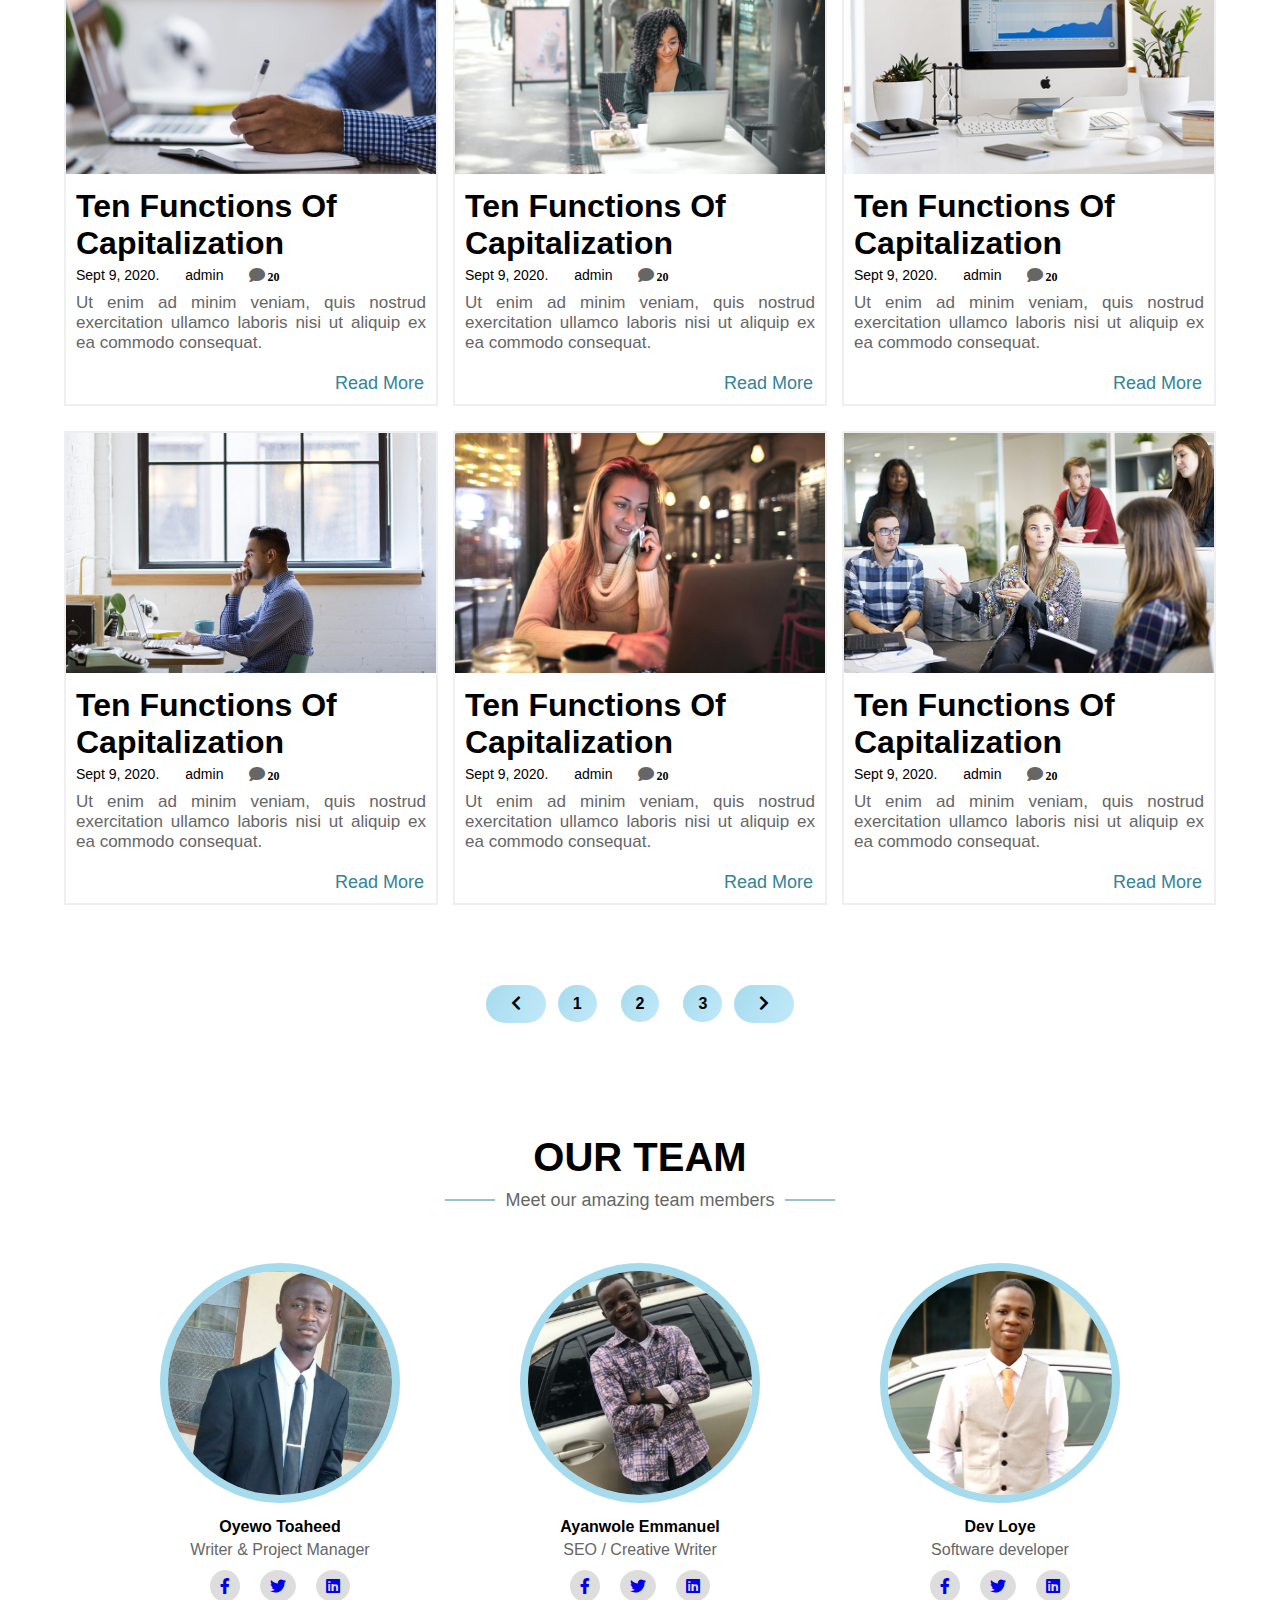
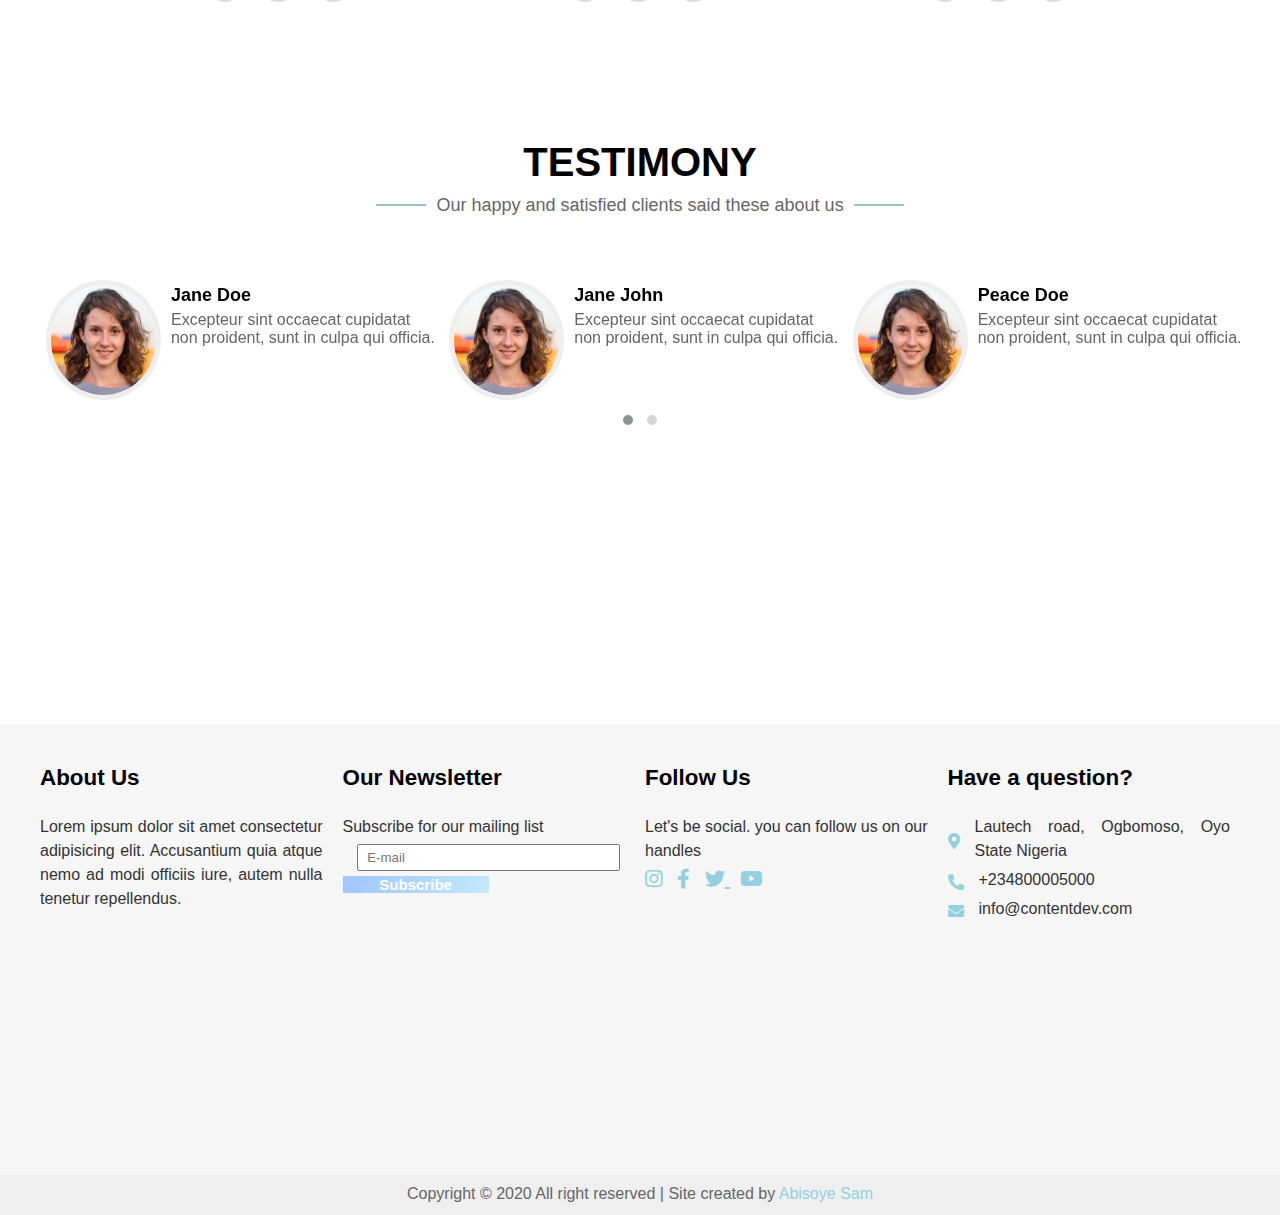
==== commit d5397645: "added small device media queries" ====
--- a/index.html
+++ b/index.html
@@ -170,8 +170,7 @@
     <section class="blogs">
       <div class="blog-title">
         <h1>Latest Blog</h1>
-        <p><span class="sub-title">Take your spoken and 
-          written English to the next level</span></p>
+        <p><span class="sub-title">Read our latest blogs</span></p>
       </div>
       <div class="container">
         <div class="blog-post">
@@ -417,7 +416,7 @@
           <p>Subscribe for our mailing list</p>
           <div class="form-group">
             <input type="email" placeholder="E-mail">
-            <input type="submit" value="subscribe">
+            <button>subscribe</button>
           </div>
         </div>
         <div class="follow">
@@ -451,8 +450,8 @@
         </div>
       </div>
       <div class="footer-note">
-        <p>Copyright &copy 2020 All right reserved | Site created by 
-          <a href="#">Abisoye Sam</a></p>
+        <p>Copyright &copy 2020 <span>All right reserved | Site created by 
+          <a href="#">Abisoye Sam</a></span></p>
       </div>
     </footer>
   
@@ -466,6 +465,6 @@
    <script src="./js/aos.js"></script>
   
 	<!-- custom js -->
-  <script src='./js/main.js'></script>
+  <script src='./js/init.js'></script>
 </body>
 </html>--- a/css/style.css
+++ b/css/style.css
@@ -78,17 +78,6 @@
   display: none;
 }
 
-@media (min-width: 320px) and (max-width: 768px) {
-  .nav-lists {
-    display: none;
-  }
-  .fa-bars {
-    display: flex;
-    padding-right: 1.2rem;
-    font-size: 1.5rem;
-    cursor: pointer;
-  }
-}
 /* banner */
 .hero {
   display: flex;
@@ -140,21 +129,6 @@
   border: 1px solid #fff;
 }
 
-@media (max-width: 600px) {
-  .hero {
-    height: 90vh;
-  }
-
-  .banner-title {
-    font-size: 2rem;
-  }
-
-  .banner-btn {
-    padding: .8rem 1rem;
-    font-size: .8rem;
-  }
-}
-
 /* about */
 .site-main .about {
   display: grid;
@@ -190,34 +164,6 @@
   text-align: justify;
 }
 
-@media (max-width: 600px) {
-  .site-main .about {
-    grid-template-columns: 1fr;
-    bottom: -45%;
-  }
-
-  .about #about {
-    padding-bottom: 5px;
-    border-bottom: 1px solid #ddd;
-  }
-
-  .about #about:last-child  {
-    border: none;
-  }
-
-  .flex-row {
-    justify-content: center;
-  }
-
-  .flex-row h3 {
-    font-size: 14px;
-  }
-
-  .flex-row i {
-    display: none;
-  }
-}
-
 /* introduction */
 .site-main .intro {
   display: grid;
@@ -276,35 +222,6 @@
   background: #a6dbed;
   box-shadow: 1px 4px 10px rgba(0,0,0, 0.3);
   border: 2px solid #f2f2f241;
-}
-
-@media (max-width: 600px) {
-  .site-main .intro {
-    grid-template-columns: 1fr;
-    margin-top: 30rem;
-  }
-
-  .intro .about-img img {
-    width: 100%;
-    border-radius: 10px;
-  }
-
-  .intro .about-us-text{
-    padding-bottom: 2rem;
-  }
-
-  .intro .about-us-text h2 {
-    font-size: 1.5rem;
-  }
-  
-  .intro .about-us-text p {
-    font-size: 15px;
-  }
-
-  .intro .btn {
-    bottom: -212%;
-    padding: .3rem .8rem;
-  }
 }
 
 /* services */
@@ -758,10 +675,10 @@
 }
 
 .testimony > img {
-  height: 120px
+  height: 120px;
   width: 50%;
   border: 5px solid #eee;
-  border-radius: 70%
+  border-radius: 70%;
 }
 
 .testimony .remark {
@@ -810,7 +727,7 @@
   width: 90%
 }
 
-.footer .container input[type="submit"] {
+.footer .container button {
   text-transform: capitalize;
   font-size: 15px;
   font-weight: bold;
@@ -863,4 +780,264 @@
 
 .footer .footer-note a:hover {
   color: #000;
+}
+
+/* TODOS
+media screen queries for 
+  Ipad mini: 768px
+  IPhone 5 : 320px
+  Iphone 6,7,8 : 375px
+  plus : 414px
+  IPhone X : 375px
+
+*/
+/* Media queries */
+@media screen and (min-width: 320px) and (max-width: 375px) {
+  .navbar .nav-brand {
+    padding-left: 1rem;
+    font-size: 1rem;
+  }
+  
+  .navbar .nav-lists {
+    display: none;
+  }
+  
+  .fa-bars {
+    display: flex;
+    font-size: 1.4rem;
+    padding-right: 2rem;
+    cursor: pointer;
+  }
+  
+  .hero {
+    height: 90vh;
+  }
+  
+  .banner-title {
+    font-size: 1.3rem;
+    margin-bottom: 1rem;
+  }
+  
+  .banner-btn {
+    padding: 10px 22px;
+    font-size: 12px;
+    font-weight: 400;
+    width: 50%;
+  }
+   
+  .site-main .about {
+    grid-template-columns: 1fr;
+    top: 80%;
+    height: 55vh;
+    padding-bottom: 10px;
+  }
+  
+  .about #about {
+    padding-bottom: 15px;
+    border-bottom: 1px solid #ddd;
+  }
+  
+  .about #about:last-child {
+    border: none;
+  }
+  
+  .about .flex-row {
+    margin-top: -20px;
+    justify-content: center;
+  }
+  
+  .about .flex-row h3 {
+    font-size: 15px;
+    margin: 0px 0;
+  }
+  
+  .about .flex-row i {
+    display: none;
+  }
+  
+  .about p {
+    font-size: 15px;
+    line-height: 1.2;
+  }
+  
+  .site-main .intro {
+    grid-template-columns: 1fr;
+    margin-top: 18rem;
+    height: inherit;
+  }
+  
+  .intro .about-img img {
+    width: 100%;
+    height: 400px;
+  }
+
+  .intro .about-us-text {
+    display: flex;
+    flex-direction: column;
+    position: relative;
+    padding-bottom: 1rem;
+  }
+  
+  .intro .about-us-text h2 {
+    font-size: 1.1rem; 
+    margin: 0;
+  }
+  
+  .intro .about-us-text p {
+    font-size: 15px;
+    line-height: 1.2;
+    text-align: justify;
+    margin-bottom: 8px;
+    padding: 0 8px; 
+  }
+  
+  .intro .btn {
+    border: none;
+    align-self: flex-end;
+    padding: 15px;
+    position: absolute;
+    bottom: -10px;
+  }
+  
+  .intro .btn:hover {
+    border: none;
+    text-decoration: underline;
+    background: transparent;
+    color: #000;
+    box-shadow: none;
+  }
+  
+  .service-title {
+    margin-top: 5rem;
+  }
+  
+  .service-title h1 {
+    font-size: 1.5rem;
+  }
+  
+  .service-title p {
+    font-size: 14px;
+    margin-bottom: 1rem;
+  }
+  
+  .services .container {
+    flex-wrap: wrap;
+    padding: 0 10px;
+    margin: 2rem 0;
+  }
+  
+  .services .container > .service img {
+    display: flex;
+    justify-content: center;
+    margin: 15px 0;
+    transform: translateX(calc(100% + 17vh))
+  }
+  
+  .services .container > .service h3 {
+    font-size: 1rem;
+    font-weight: bold; 
+  }
+  
+  .services .container > .service p {
+    margin-bottom: 2rem;
+  }
+  
+  .service-title .sub-title:before {
+    width: 40px;
+    left: -42px;
+  }
+  
+  .service-title .sub-title:after {
+    width: 40px;
+    right: -42px;
+  }
+  
+  .projects {
+    height: 300px;
+  }
+  
+  .project h1 {
+    font-size: 1.4rem;
+  }
+  
+  .project .banner-btn {
+    width: 35%;
+  }
+  
+  .blog-title > h1 {
+    font-size: 1.5rem;
+  }
+  
+  .blog-title > p {
+    font-size: 16px;
+    margin-bottom: 1rem;
+  }
+  
+  .blogs .container {
+    grid-template-columns: 1fr;
+    grid-gap: 20px;
+    padding: 1rem 1rem;
+  }
+  
+  .container .blog-post > .contents h1 {
+    font-size: 1.1rem;
+  } 
+  
+  .team-title > h1 {
+    font-size: 1.4rem;
+  }
+  
+  .team-title > p {
+    font-size: 15px;
+  }
+  
+  .teams > .container {
+    flex-wrap: wrap;
+  }
+  
+  section.client {
+   height: 50vh;
+  }
+  
+  .client .container {
+    margin-bottom: 2rem;
+  }
+  
+  .testimony-title > h1 {
+    font-size: 1.4rem;
+  }
+  
+  .testimony-title > p {
+    font-size: 14px;
+  }
+  
+  .footer .container {
+    grid-template-columns: 1fr;
+    height: initial;
+  }
+  
+  .footer .container h4 {
+    font-size: 1rem;
+    margin-bottom: 1rem;
+  }
+  
+  .footer .container input {
+    width: 100%;
+  }
+  
+  .footer .container button {
+    width: 100%;
+    height: 35px;  
+    text-transform: uppercase;
+    margin-bottom: 10px;
+  }
+  
+  .footer .footer-note {
+    height: inherit;
+  }
+  
+  .footer .footer-note span {
+    display: block;
+    margin: 5px 0;
+  }
 }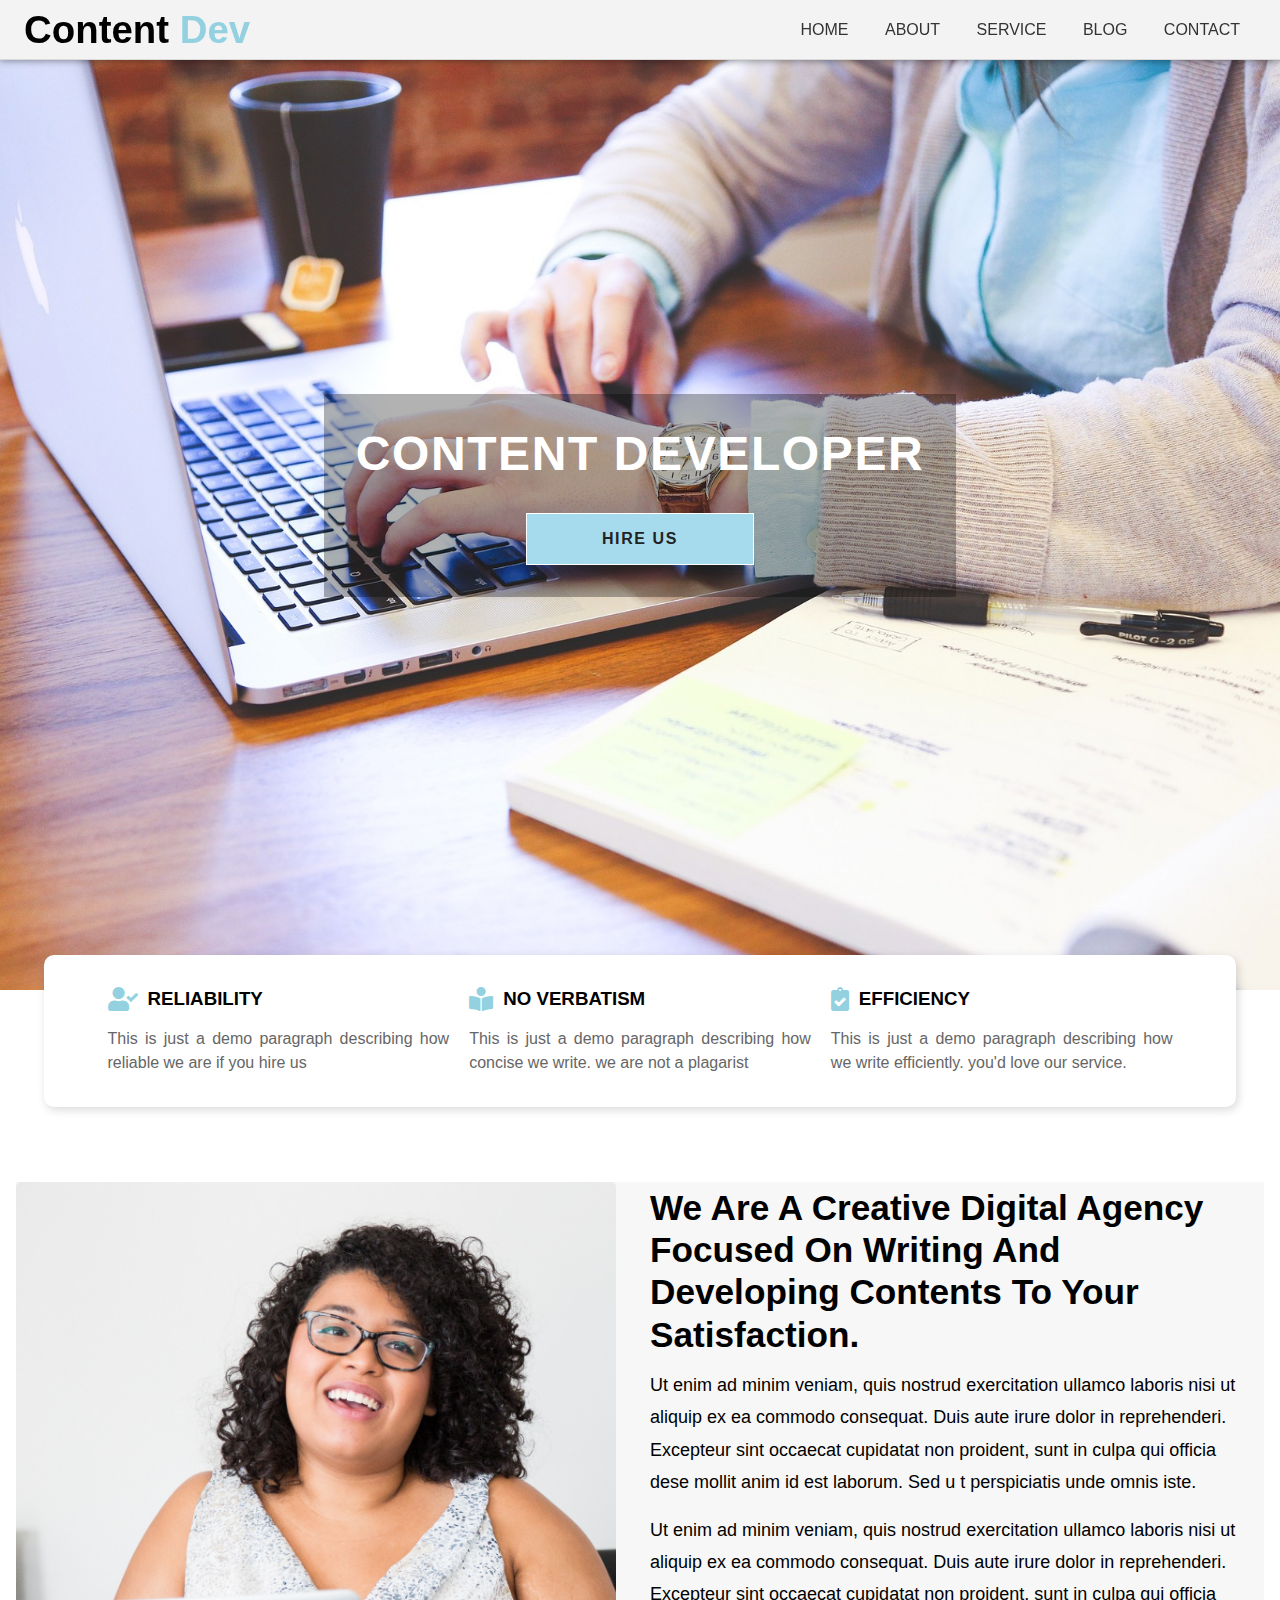
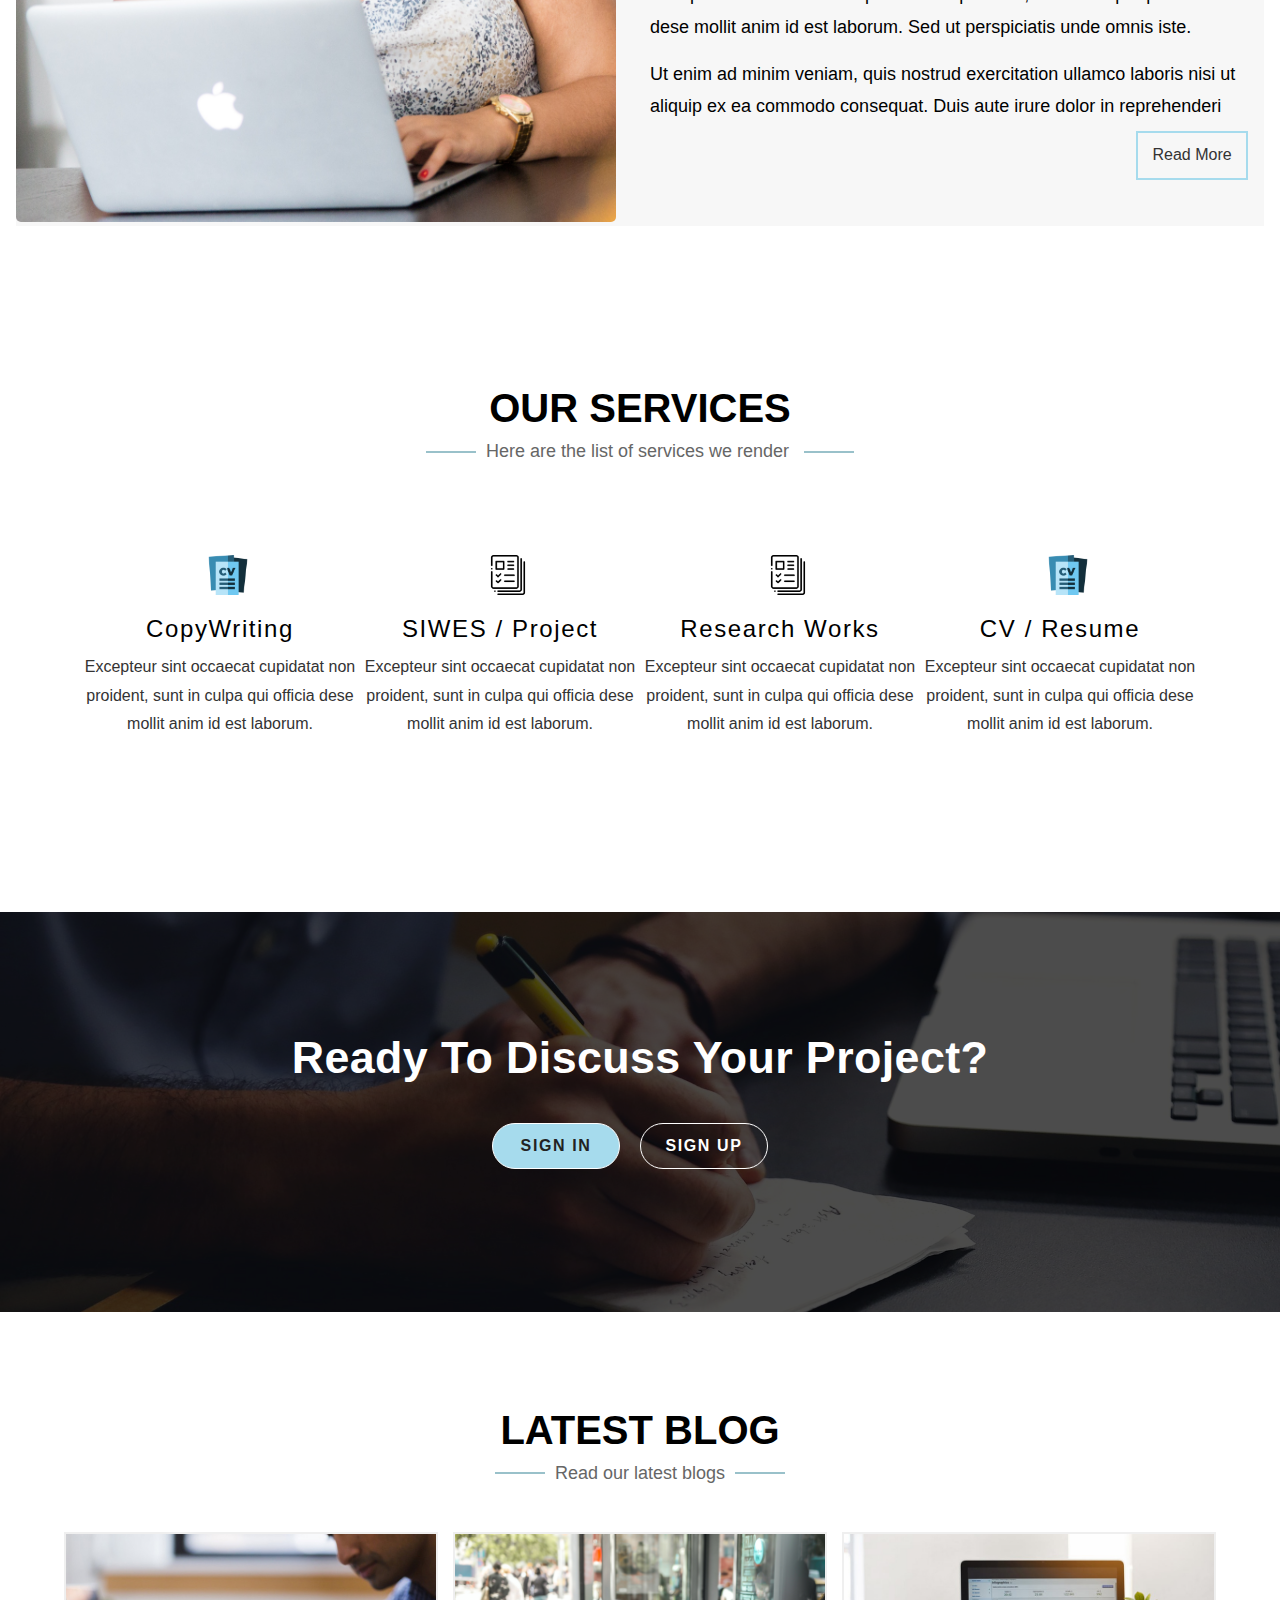
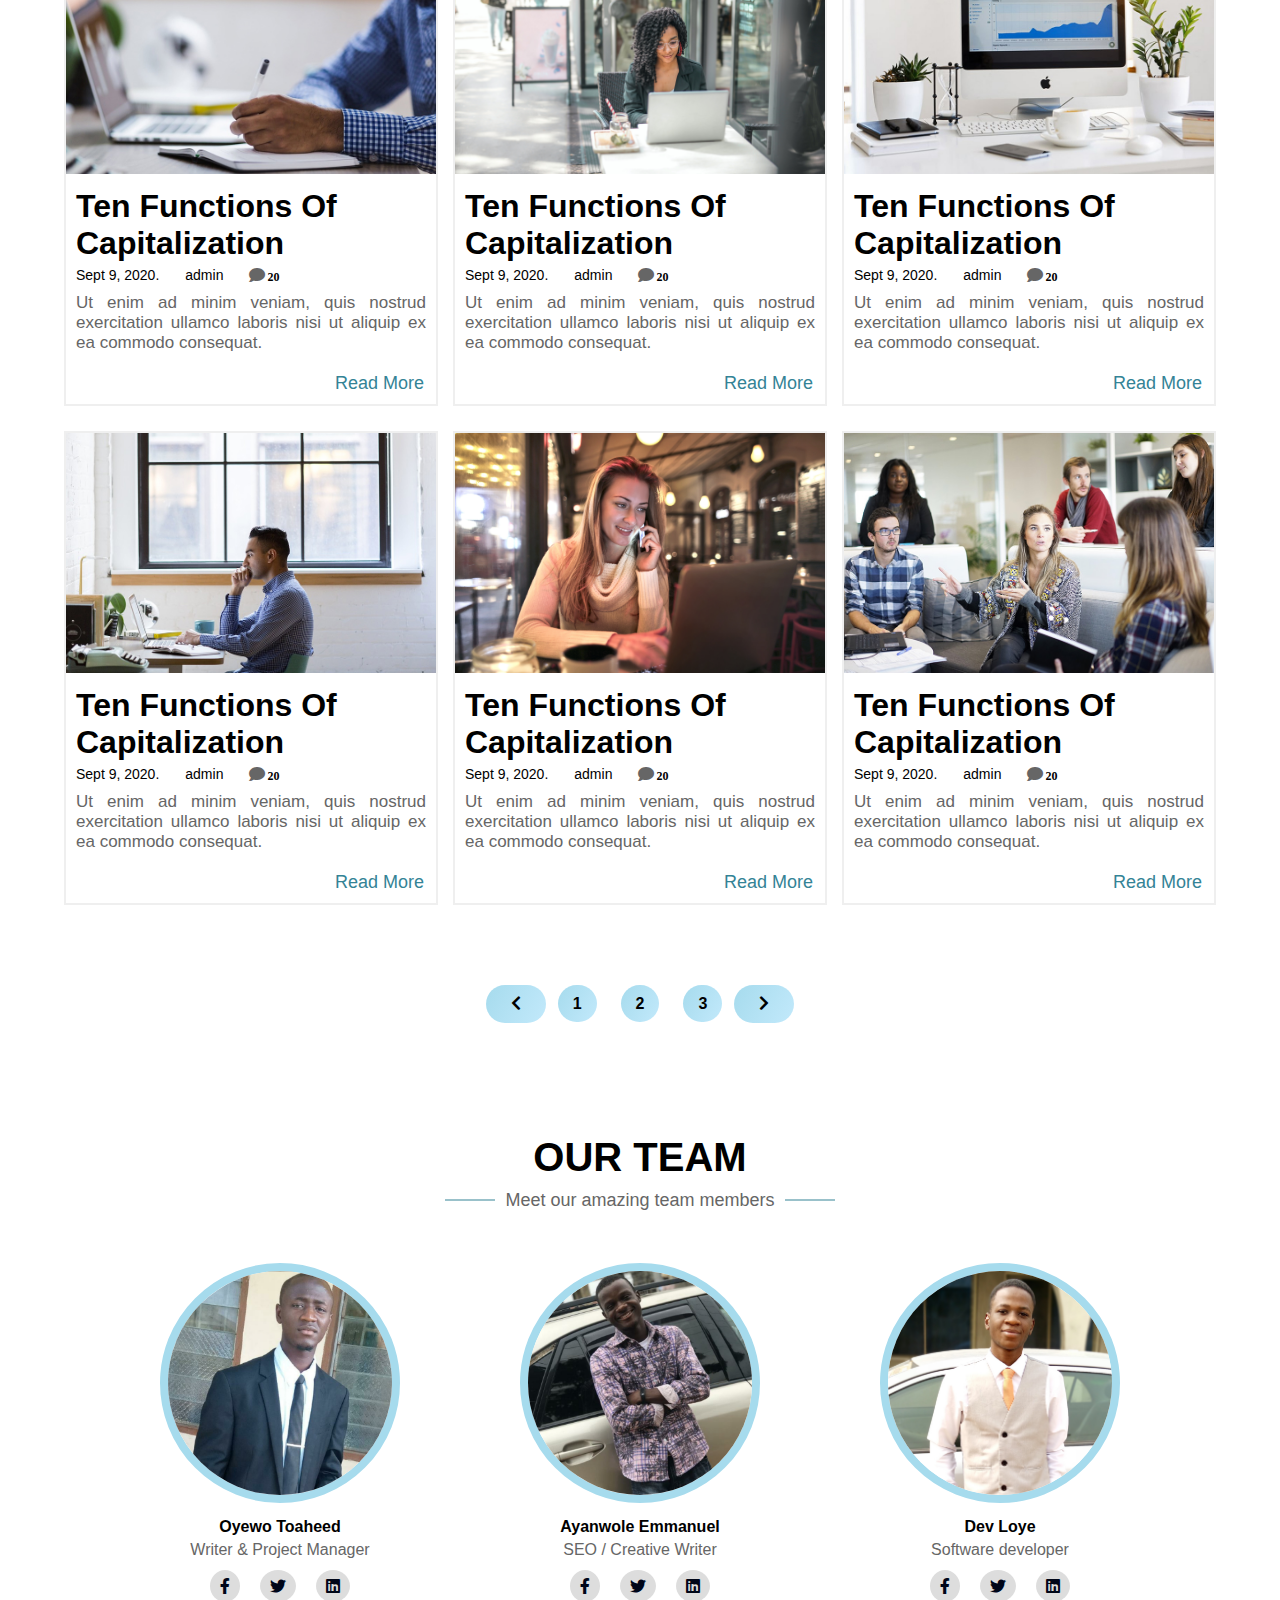
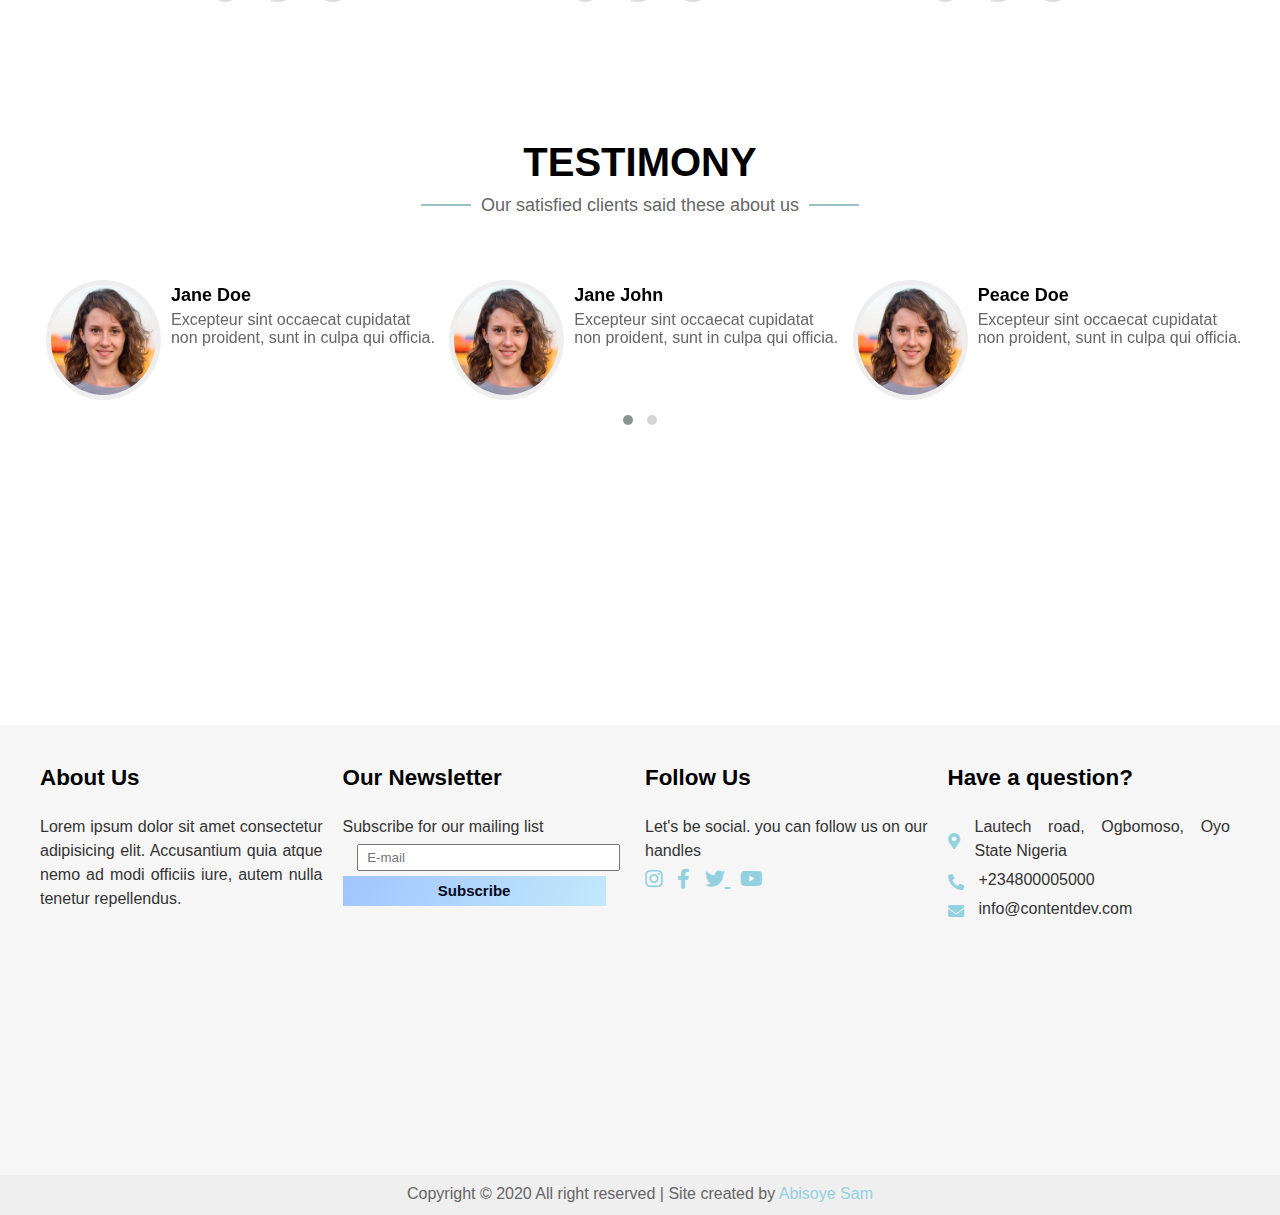
==== commit b7922123: "new commit" ====
--- a/index.html
+++ b/index.html
@@ -3,7 +3,13 @@
 <head>
 	<!-- meta tags -->
 	<meta charset="utf-8">
-	<meta name="viewport" content="width=device-width initial-scale=1.0, shrink-to-fit= no"> 
+  <meta name="viewport" content="width=device-width initial-scale=1.0, shrink-to-fit= no"> 
+  
+  <!-- favicon -->
+  <link rel="apple-touch-icon" sizes="180x180" href="./img/apple-touch-icon.png">
+  <link rel="icon" type="image/png" sizes="32x32" href="./img/favicon-32x32.png">
+  <link rel="icon" type="image/png" sizes="16x16" href="./img/favicon-16x16.png">
+  <link rel="manifest" href="/site.webmanifest">
 	
 	<!-- font awesome -->
 	<link rel="stylesheet" type="text/css" href="./css/all.min.css">
@@ -59,7 +65,7 @@
     <section class="about">
       <div class="rely" id='about'>
         <div class="flex-row">
-          <i class="fas fa-user"></i>
+          <i class="fas fa-user-check"></i>
           <h3>reliability</h3>
         </div>
         <p>This is just a demo paragraph describing how 
@@ -67,7 +73,7 @@
       </div>
       <div class="verbal" id='about'>
         <div class="flex-row">
-          <i class="fas fa-book"></i>
+          <i class="fas fa-book-reader"></i>
           <h3>no verbatism</h3>
         </div>
         <p>This is just a demo paragraph describing how 
@@ -75,7 +81,7 @@
       </div>
       <div class="efficient" id='about'>
         <div class="flex-row">
-          <i class="fas fa-clock"></i>
+          <i class="fas fa-clipboard-check"></i>
           <h3>efficiency</h3>
         </div>
         <p>This is just a demo paragraph describing how 
@@ -161,7 +167,7 @@
         <h1>Ready to discuss your project?</h1>
         <div id="btns">
           <a class="banner-btn" href="#">Sign in</a>
-          <a class="banner-btn" href="#">Register</a>
+          <a class="banner-btn" href="#">Sign Up</a>
         </div>
       </div>
     </section>
@@ -349,7 +355,7 @@
     <section class="client">
       <div class="testimony-title">
         <h1>Testimony</h1>
-        <p><span class="sub-title">Our happy and satisfied clients 
+        <p><span class="sub-title">Our satisfied clients 
           said these about us</span></p>
       </div>
       <div class="owl-carousel owl-theme container">
--- a/css/style.css
+++ b/css/style.css
@@ -32,6 +32,8 @@
   height: 60px;
   width: 100%;
   background: #f3f3f3;
+  box-shadow: 0px 0px 8px rgba(0,0,0,.5);
+  border-bottom: 1px solid #dbdada;
   z-index: 99;
 }
 
@@ -138,7 +140,7 @@
   background: #fff;
   padding: 2rem 5vw;
   position: absolute;
-  bottom: -25%;
+  bottom: -23%;
   border-radius: 10px;
   margin: 0 3.4vw;
   box-shadow: 2px 3px 10px rgba(0,0,0,0.15);
@@ -604,6 +606,7 @@
 
 .teams .container .team-member i {
   background: #ddd;
+  color: #000618;
   padding: 8px 10px;
   border-radius: 50%;
 }
@@ -731,12 +734,18 @@
   text-transform: capitalize;
   font-size: 15px;
   font-weight: bold;
-  color: #fff;
+  color: #000922;
   background: linear-gradient(120deg, #a1c4fd 0%, #c2e9fb 100%);
   border: none;
   outline: none;
   cursor: pointer;
-  width: 50%;
+  width: 90%;
+  height: 30px;
+  transition: color .3s ease;
+}
+
+.footer .container button:hover {
+  color: #666666;
 }
 
 .footer .container .address {
@@ -792,7 +801,17 @@
 
 */
 /* Media queries */
-@media screen and (min-width: 320px) and (max-width: 375px) {
+@media screen and (max-width: 360px) {
+  .app {
+    overflow-x: hidden;
+    width: 100vw;
+  }
+
+  .navbar {
+    top: 0;
+    width: 100vw;
+  }
+
   .navbar .nav-brand {
     padding-left: 1rem;
     font-size: 1rem;
@@ -1002,17 +1021,35 @@
   .client .container {
     margin-bottom: 2rem;
   }
+
+  .testimony {
+    width: 90%;
+    padding-left: 10px;
+  }
   
   .testimony-title > h1 {
     font-size: 1.4rem;
   }
+
+  .testimony img {
+    height: auto;
+  }
   
   .testimony-title > p {
     font-size: 14px;
   }
+
+  .testimony .remark h5 {
+    font-size: 14px;
+  }
+
+  .testimony .remark p {
+    font-size: 12px;
+  }
   
   .footer .container {
     grid-template-columns: 1fr;
+    grid-gap: 2rem;
     height: initial;
   }
   
@@ -1035,6 +1072,10 @@
   .footer .footer-note {
     height: inherit;
   }
+
+  .footer .footer-note p {
+    font-size: 14px;
+  }
   
   .footer .footer-note span {
     display: block;
